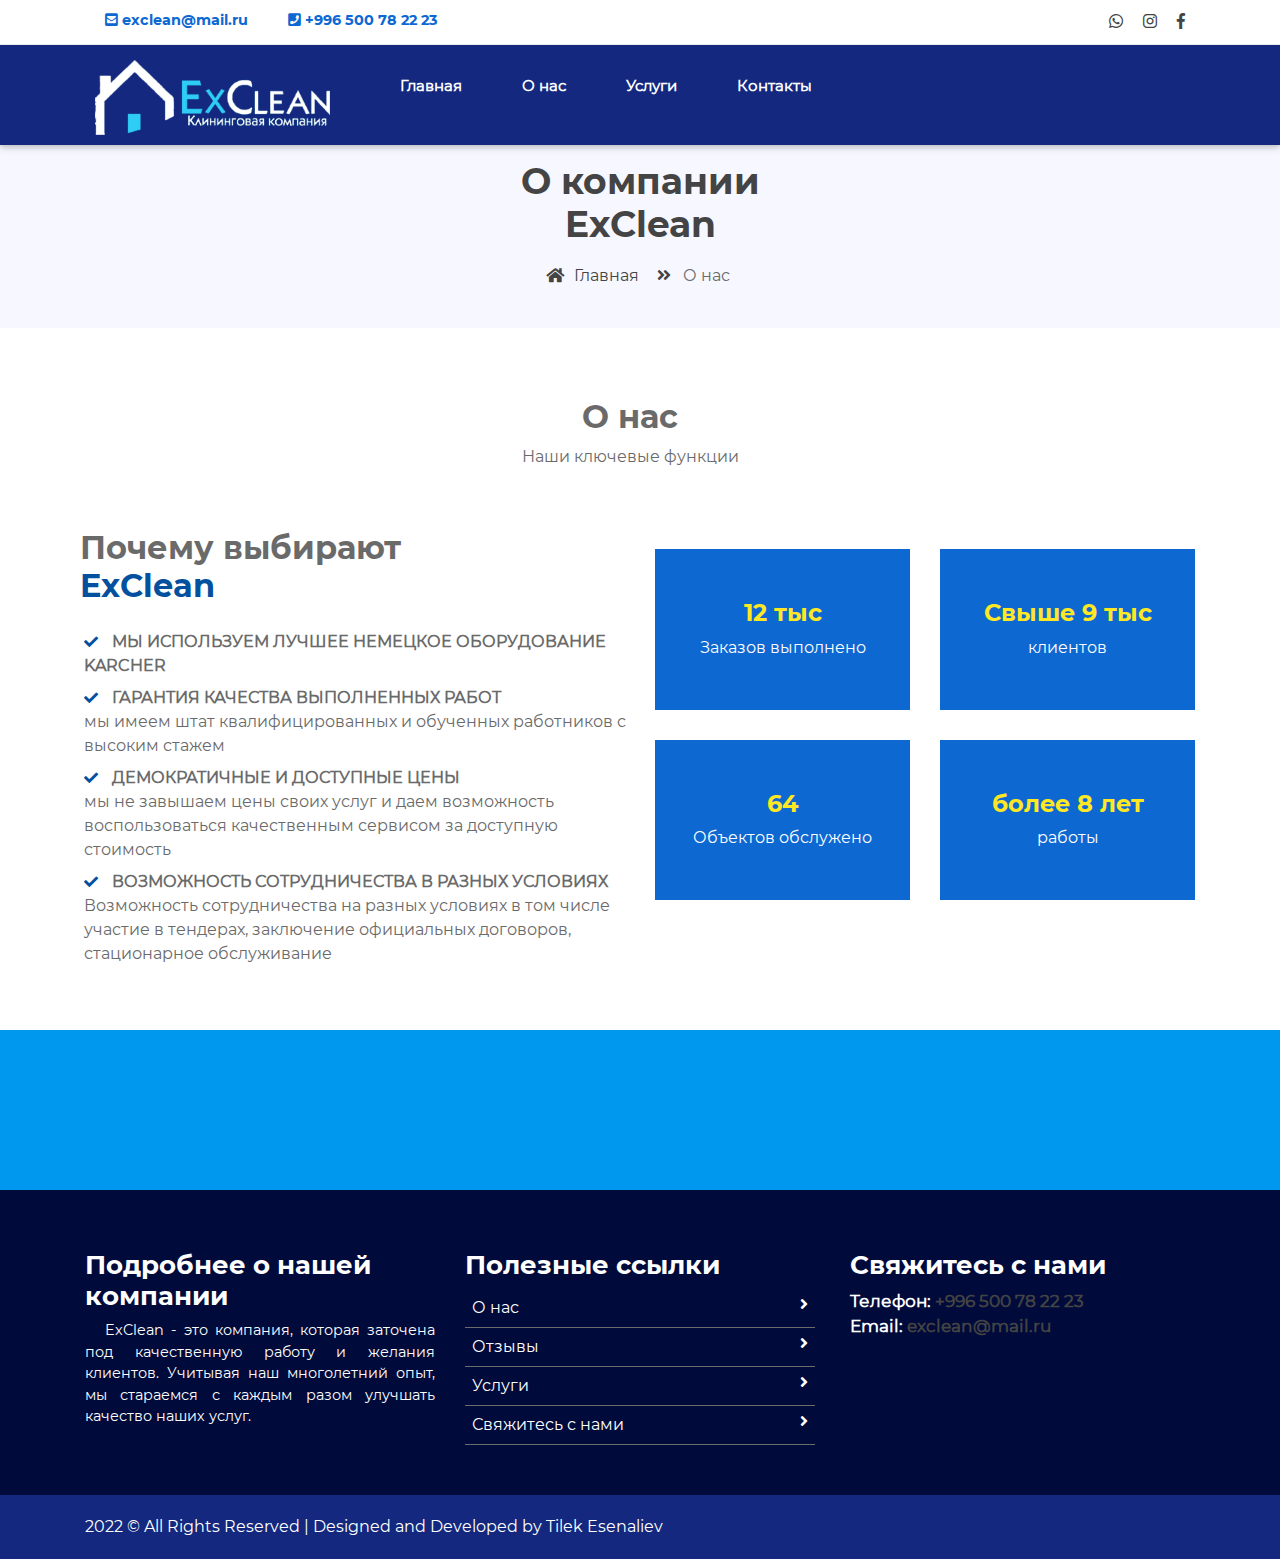
==== about_us.html @ 85086398 "Add files via upload" ====
<!doctype html>
<html lang="en">

<head>
    <meta charset="utf-8">
    <meta name="viewport" content="width=device-width, initial-scale=1, shrink-to-fit=no">
    <title>ExClean - О нас</title>

    <link rel="shortcut icon" href="assets/images/fav.jpg">
    <link href="https://fonts.googleapis.com/css?family=Source+Sans+Pro" rel="stylesheet"> 
    <link rel="stylesheet" href="assets/css/bootstrap.min.css">
    <link rel="stylesheet" href="assets/css/fontawsom-all.min.css">
    <link rel="stylesheet" href="assets/plugins/slider/css/owl.carousel.min.css">
    <link rel="stylesheet" href="assets/plugins/slider/css/owl.theme.default.css">
    <link rel="stylesheet" type="text/css" href="assets/css/style.css" />
</head>

    <body>
   <!-- ################# Header Starts Here#######################--->
   <header>
    <div class="header-top">
        <div class="container">
            <div class="row">
                <div class="col-lg-7 col-md-12 left-item">
                    <ul>
                        <li><i class="fas fa-envelope-square"></i> exclean@mail.ru</li>
                        <li><i class="fas fa-phone-square"></i> +996 500 78 22 23</li>
                    </ul>
                </div>
                <div class="col-lg-5 d-none d-lg-block right-item">
                    <ul>
                        <li> <a href="https://wa.me/+996505959889"><i class="fab fa-whatsapp"></i></a></li>
                        <li><a href="https://www.instagram.com/p/CR55NGPDk8L/?utm_medium=copy_link"><i class="fab fa-instagram"></i></a></li>
                        <li> <a href="https://www.facebook.com/ExClean.bishkek/"><i class="fab fa-facebook-f" ></i></a></li>
                    </ul>
                </div>
            </div>

        </div>
    </div>
    <div id="nav-head" class="header-nav">
        <div class="container">
            <div class="row">
                <div class="col-md-3 col-sm-12 nav-img">
                    <a href="index.html"><img src="assets/images/logo.png" alt=""></a>
                    <a data-toggle="collapse" data-target="#menu" href="#menu"><i class="fas d-block d-md-none small-menu fa-bars"></i></a>
                </div>

                
                <div id="menu" class="col-md-9 d-none d-md-block nav-item">
                    <ul>
                        <li><a href="index.html">Главная</a></li>
                        <li><a href="about_us.html">О нас</a></li>
                        <li><a href="services.html">Услуги</a></li>
                        <li><a href="contact_us.html">Контакты</a></li>
                    </ul>
                </div>
            </div>

        </div>
    </div>
</header>
       <!--  ************************* Page Title Starts Here ************************** -->
               <div class="page-nav no-margin row">
                   <div class="container">
                       <div class="row">
                           <h2>О компании <br>ExClean</h2>
                           <ul>
                               <li> <a href="#"><i class="fas fa-home"></i> Главная</a></li>
                               <li><i class="fas fa-angle-double-right"></i> О нас</li>
                           </ul>
                       </div>
                   </div>
               </div>
       
    <!-- ######## Page  Title End ####### -->
       
  
    <section class="with-medical">
        <div class="container">
           <div class="inner-title">

                <h2>О нас</h2>
                <p>Наши ключевые функции</p>
            </div>
            <div class="row">
               
                <div class="col-lg-6 col-md-12 txtr">
                    <h4>Почему выбирают <br>
                     <span>ExClean </span>   
                    </h4>
                   <ul>
                       <li><i class="fa fa-check"></i> <b>МЫ ИСПОЛЬЗУЕМ ЛУЧШЕЕ НЕМЕЦКОЕ ОБОРУДОВАНИЕ KARCHER</b></li>
                       <li><i class="fa fa-check"></i> <b>ГАРАНТИЯ КАЧЕСТВА ВЫПОЛНЕННЫХ РАБОТ</b><br> мы имеем штат квалифицированных и обученных работников с высоким стажем</li>
                       <li><i class="fa fa-check"></i> <b>ДЕМОКРАТИЧНЫЕ И ДОСТУПНЫЕ ЦЕНЫ</b> <br>мы не завышаем цены своих услуг и даем возможность воспользоваться качественным сервисом за доступную стоимость</li>
                       <li><i class="fa fa-check"></i> <b>ВОЗМОЖНОСТЬ СОТРУДНИЧЕСТВА В РАЗНЫХ УСЛОВИЯХ</b><br>Возможность сотрудничества на разных условиях в том числе участие в тендерах, заключение официальных договоров, стационарное обслуживание</li>
                   </ul>
                </div>
                
                <div class="col-lg-6 col-md-12">
                       <div class="row">
                           <div class="col-md-6">
                               <div class="count-bx">
                                   <h4>12 тыс</h4>
                                   <p>Заказов выполнено</p>
                               </div>
                           </div>
                           <div class="col-md-6">
                               <div class="count-bx">
                                   <h4>Свыше 9 тыс</h4>
                                   <p>клиентов</p>
                               </div>
                           </div>
                           <div class="col-md-6">
                               <div class="count-bx">
                                   <h4>64</h4>
                                   <p>Объектов обслужено</p>
                               </div>
                           </div>
                           <div class="col-md-6">
                               <div class="count-bx">
                                   <h4>более 8 лет</h4>
                                   <p>работы</p>
                               </div>
                           </div>
                       </div>
                </div>
                
            </div>
        </div>
    </section>
       
      <!-- ################# Custom Message Starts Here#######################--->
    <section class="custom-msg">
        <div class="container">
           <div class=" cust-msg">
           </div>
           
        </div>
    </section>

    <!-- ################# Our Team Starts Here#######################
    <section class="our-team-cover">
        <div class="container">
             <div class="inner-title">

                <h2>Our Team</h2>
                <p>Take a look at our Team</p>
            </div>
            <div class="row">
            <div class="col-md-4 col-sm-6">
                <div class="our-team">
                    <div class="pic">
                        <img src="assets/images/testimonial/member-01.jpg" alt="">
                    </div>
                    <ul class="social">
                        <li><a href="#" class="fab fa-facebook"></a></li>
                        <li><a href="#" class="fab fa-google-plus"></a></li>
                        <li><a href="#" class="fab fa-twitter"></a></li>
                    </ul>
                    <div class="team-content">
                        <h3 class="title">Williamson</h3>
                        <span class="post">Web Developer</span>
                    </div>
                    <p class="description">
                        Lorem ipsum dolor sit amet, consectetur adipiscing elit. Quisque ac eros lacus. Sed commodo fringilla pharetra. Proin sodales risus et nunc volutpat.
                    </p>
                </div>
            </div>
            <div class="col-md-4 col-sm-6">
                <div class="our-team">
                    <div class="pic">
                        <img src="assets/images/testimonial/member-02.jpg" alt="">
                    </div>
                    <ul class="social">
                        <li><a href="#" class="fab fa-facebook"></a></li>
                        <li><a href="#" class="fab fa-google-plus"></a></li>
                        <li><a href="#" class="fab fa-twitter"></a></li>
                    </ul>
                    <div class="team-content">
                        <h3 class="title">Kristiana</h3>
                        <span class="post">Web Designer</span>
                    </div>
                    <p class="description">
                        Lorem ipsum dolor sit amet, consectetur adipiscing elit. Quisque ac eros lacus. Sed commodo fringilla pharetra. Proin sodales risus et nunc volutpat.
                    </p>
                </div>
            </div>
            <div class="col-md-4 col-sm-6">
                <div class="our-team">
                    <div class="pic">
                        <img src="assets/images/testimonial/member-03.jpg" alt="">
                    </div>
                    <ul class="social">
                        <li><a href="#" class="fab fa-facebook"></a></li>
                        <li><a href="#" class="fab fa-google-plus"></a></li>
                        <li><a href="#" class="fab fa-twitter"></a></li>
                    </ul>
                    <div class="team-content">
                        <h3 class="title">Kristiana</h3>
                        <span class="post">Web Designer</span>
                    </div>
                    <p class="description">
                        Lorem ipsum dolor sit amet, consectetur adipiscing elit. Quisque ac eros lacus. Sed commodo fringilla pharetra. Proin sodales risus et nunc volutpat.
                    </p>
                </div>
            </div>
        </div>
        </div>
    </section>
        --->
<!-- ################# Footer Starts Here#######################--->


<footer class="footer">
    <div class="container">
        <div class="row">
            <div class="col-md-4 col-sm-12">
                <h2>Подробнее о нашей компании</h2>
                <p>
                    ExClean - это компания, которая заточена под качественную работу и желания клиентов. Учитывая наш многолетний опыт, мы стараемся с каждым разом улучшать качество наших услуг.
                </p>
            </div>
            <div class="col-md-4 col-sm-12">
                <h2>Полезные ссылки</h2>
                <ul class="list-unstyled link-list">
                    <li><a ui-sref="about" href="#/about">О нас</a><i class="fa fa-angle-right"></i></li>
                    <li><a ui-sref="portfolio" href="#rates">Отзывы</a><i class="fa fa-angle-right"></i></li>
                    <li><a ui-sref="gallery" href="services.html">Услуги</a><i class="fa fa-angle-right"></i></li>
                    <li><a ui-sref="contact" href="contact_us.html">Свяжитесь с нами</a><i class="fa fa-angle-right"></i></li>
                </ul>
            </div>
            <div class="col-md-4 col-sm-12 map-img">
                <h2>Свяжитесь с нами</h2>
                <address class="md-margin-bottom-40">
                    Телефон: <a href="tel:+996 500 78 22 23" class="">+996 500 78 22 23</a> <br>
                    Email: <a href="mailto:exclean@mail.ru" class="">exclean@mail.ru</a><br>
                </address>

            </div>
        </div>
    </div>
    

</footer>
<div class="copy">
        <div class="container">
            <a href="https://www.smarteyeapps.com/">2022 &copy; All Rights Reserved | Designed and Developed by Tilek Esenaliev</a>
        
        </div>

    </div>
    
    </body>

<script src="assets/js/jquery-3.2.1.min.js"></script>
<script src="assets/js/popper.min.js"></script>
<script src="assets/js/bootstrap.min.js"></script>
<script src="assets/plugins/slider/js/owl.carousel.min.js"></script>
<script src="assets/plugins/scroll-fixed/jquery-scrolltofixed-min.js"></script>

<script src="assets/js/script.js"></script>



</html>
---- assets/css/fontawsom-all.min.css ----
/*!
 * Font Awesome Free 5.3.1 by @fontawesome - https://fontawesome.com
 * License - https://fontawesome.com/license/free (Icons: CC BY 4.0, Fonts: SIL OFL 1.1, Code: MIT License)
 */
.fa,.fab,.fal,.far,.fas{-moz-osx-font-smoothing:grayscale;-webkit-font-smoothing:antialiased;display:inline-block;font-style:normal;font-variant:normal;text-rendering:auto;line-height:1}.fa-lg{font-size:1.33333em;line-height:.75em;vertical-align:-.0667em}.fa-xs{font-size:.75em}.fa-sm{font-size:.875em}.fa-1x{font-size:1em}.fa-2x{font-size:2em}.fa-3x{font-size:3em}.fa-4x{font-size:4em}.fa-5x{font-size:5em}.fa-6x{font-size:6em}.fa-7x{font-size:7em}.fa-8x{font-size:8em}.fa-9x{font-size:9em}.fa-10x{font-size:10em}.fa-fw{text-align:center;width:1.25em}.fa-ul{list-style-type:none;margin-left:2.5em;padding-left:0}.fa-ul>li{position:relative}.fa-li{left:-2em;position:absolute;text-align:center;width:2em;line-height:inherit}.fa-border{border:.08em solid #eee;border-radius:.1em;padding:.2em .25em .15em}.fa-pull-left{float:left}.fa-pull-right{float:right}.fa.fa-pull-left,.fab.fa-pull-left,.fal.fa-pull-left,.far.fa-pull-left,.fas.fa-pull-left{margin-right:.3em}.fa.fa-pull-right,.fab.fa-pull-right,.fal.fa-pull-right,.far.fa-pull-right,.fas.fa-pull-right{margin-left:.3em}.fa-spin{animation:fa-spin 2s infinite linear}.fa-pulse{animation:fa-spin 1s infinite steps(8)}@keyframes fa-spin{0%{transform:rotate(0deg)}to{transform:rotate(1turn)}}.fa-rotate-90{-ms-filter:"progid:DXImageTransform.Microsoft.BasicImage(rotation=1)";transform:rotate(90deg)}.fa-rotate-180{-ms-filter:"progid:DXImageTransform.Microsoft.BasicImage(rotation=2)";transform:rotate(180deg)}.fa-rotate-270{-ms-filter:"progid:DXImageTransform.Microsoft.BasicImage(rotation=3)";transform:rotate(270deg)}.fa-flip-horizontal{-ms-filter:"progid:DXImageTransform.Microsoft.BasicImage(rotation=0, mirror=1)";transform:scaleX(-1)}.fa-flip-vertical{transform:scaleY(-1)}.fa-flip-horizontal.fa-flip-vertical,.fa-flip-vertical{-ms-filter:"progid:DXImageTransform.Microsoft.BasicImage(rotation=2, mirror=1)"}.fa-flip-horizontal.fa-flip-vertical{transform:scale(-1)}:root .fa-flip-horizontal,:root .fa-flip-vertical,:root .fa-rotate-90,:root .fa-rotate-180,:root .fa-rotate-270{-webkit-filter:none;filter:none}.fa-stack{display:inline-block;height:2em;line-height:2em;position:relative;vertical-align:middle;width:2em}.fa-stack-1x,.fa-stack-2x{left:0;position:absolute;text-align:center;width:100%}.fa-stack-1x{line-height:inherit}.fa-stack-2x{font-size:2em}.fa-inverse{color:#fff}.fa-500px:before{content:"\f26e"}.fa-accessible-icon:before{content:"\f368"}.fa-accusoft:before{content:"\f369"}.fa-ad:before{content:"\f641"}.fa-address-book:before{content:"\f2b9"}.fa-address-card:before{content:"\f2bb"}.fa-adjust:before{content:"\f042"}.fa-adn:before{content:"\f170"}.fa-adversal:before{content:"\f36a"}.fa-affiliatetheme:before{content:"\f36b"}.fa-air-freshener:before{content:"\f5d0"}.fa-algolia:before{content:"\f36c"}.fa-align-center:before{content:"\f037"}.fa-align-justify:before{content:"\f039"}.fa-align-left:before{content:"\f036"}.fa-align-right:before{content:"\f038"}.fa-alipay:before{content:"\f642"}.fa-allergies:before{content:"\f461"}.fa-amazon:before{content:"\f270"}.fa-amazon-pay:before{content:"\f42c"}.fa-ambulance:before{content:"\f0f9"}.fa-american-sign-language-interpreting:before{content:"\f2a3"}.fa-amilia:before{content:"\f36d"}.fa-anchor:before{content:"\f13d"}.fa-android:before{content:"\f17b"}.fa-angellist:before{content:"\f209"}.fa-angle-double-down:before{content:"\f103"}.fa-angle-double-left:before{content:"\f100"}.fa-angle-double-right:before{content:"\f101"}.fa-angle-double-up:before{content:"\f102"}.fa-angle-down:before{content:"\f107"}.fa-angle-left:before{content:"\f104"}.fa-angle-right:before{content:"\f105"}.fa-angle-up:before{content:"\f106"}.fa-angry:before{content:"\f556"}.fa-angrycreative:before{content:"\f36e"}.fa-angular:before{content:"\f420"}.fa-ankh:before{content:"\f644"}.fa-app-store:before{content:"\f36f"}.fa-app-store-ios:before{content:"\f370"}.fa-apper:before{content:"\f371"}.fa-apple:before{content:"\f179"}.fa-apple-alt:before{content:"\f5d1"}.fa-apple-pay:before{content:"\f415"}.fa-archive:before{content:"\f187"}.fa-archway:before{content:"\f557"}.fa-arrow-alt-circle-down:before{content:"\f358"}.fa-arrow-alt-circle-left:before{content:"\f359"}.fa-arrow-alt-circle-right:before{content:"\f35a"}.fa-arrow-alt-circle-up:before{content:"\f35b"}.fa-arrow-circle-down:before{content:"\f0ab"}.fa-arrow-circle-left:before{content:"\f0a8"}.fa-arrow-circle-right:before{content:"\f0a9"}.fa-arrow-circle-up:before{content:"\f0aa"}.fa-arrow-down:before{content:"\f063"}.fa-arrow-left:before{content:"\f060"}.fa-arrow-right:before{content:"\f061"}.fa-arrow-up:before{content:"\f062"}.fa-arrows-alt:before{content:"\f0b2"}.fa-arrows-alt-h:before{content:"\f337"}.fa-arrows-alt-v:before{content:"\f338"}.fa-assistive-listening-systems:before{content:"\f2a2"}.fa-asterisk:before{content:"\f069"}.fa-asymmetrik:before{content:"\f372"}.fa-at:before{content:"\f1fa"}.fa-atlas:before{content:"\f558"}.fa-atom:before{content:"\f5d2"}.fa-audible:before{content:"\f373"}.fa-audio-description:before{content:"\f29e"}.fa-autoprefixer:before{content:"\f41c"}.fa-avianex:before{content:"\f374"}.fa-aviato:before{content:"\f421"}.fa-award:before{content:"\f559"}.fa-aws:before{content:"\f375"}.fa-backspace:before{content:"\f55a"}.fa-backward:before{content:"\f04a"}.fa-balance-scale:before{content:"\f24e"}.fa-ban:before{content:"\f05e"}.fa-band-aid:before{content:"\f462"}.fa-bandcamp:before{content:"\f2d5"}.fa-barcode:before{content:"\f02a"}.fa-bars:before{content:"\f0c9"}.fa-baseball-ball:before{content:"\f433"}.fa-basketball-ball:before{content:"\f434"}.fa-bath:before{content:"\f2cd"}.fa-battery-empty:before{content:"\f244"}.fa-battery-full:before{content:"\f240"}.fa-battery-half:before{content:"\f242"}.fa-battery-quarter:before{content:"\f243"}.fa-battery-three-quarters:before{content:"\f241"}.fa-bed:before{content:"\f236"}.fa-beer:before{content:"\f0fc"}.fa-behance:before{content:"\f1b4"}.fa-behance-square:before{content:"\f1b5"}.fa-bell:before{content:"\f0f3"}.fa-bell-slash:before{content:"\f1f6"}.fa-bezier-curve:before{content:"\f55b"}.fa-bible:before{content:"\f647"}.fa-bicycle:before{content:"\f206"}.fa-bimobject:before{content:"\f378"}.fa-binoculars:before{content:"\f1e5"}.fa-birthday-cake:before{content:"\f1fd"}.fa-bitbucket:before{content:"\f171"}.fa-bitcoin:before{content:"\f379"}.fa-bity:before{content:"\f37a"}.fa-black-tie:before{content:"\f27e"}.fa-blackberry:before{content:"\f37b"}.fa-blender:before{content:"\f517"}.fa-blind:before{content:"\f29d"}.fa-blogger:before{content:"\f37c"}.fa-blogger-b:before{content:"\f37d"}.fa-bluetooth:before{content:"\f293"}.fa-bluetooth-b:before{content:"\f294"}.fa-bold:before{content:"\f032"}.fa-bolt:before{content:"\f0e7"}.fa-bomb:before{content:"\f1e2"}.fa-bone:before{content:"\f5d7"}.fa-bong:before{content:"\f55c"}.fa-book:before{content:"\f02d"}.fa-book-open:before{content:"\f518"}.fa-book-reader:before{content:"\f5da"}.fa-bookmark:before{content:"\f02e"}.fa-bowling-ball:before{content:"\f436"}.fa-box:before{content:"\f466"}.fa-box-open:before{content:"\f49e"}.fa-boxes:before{content:"\f468"}.fa-braille:before{content:"\f2a1"}.fa-brain:before{content:"\f5dc"}.fa-briefcase:before{content:"\f0b1"}.fa-briefcase-medical:before{content:"\f469"}.fa-broadcast-tower:before{content:"\f519"}.fa-broom:before{content:"\f51a"}.fa-brush:before{content:"\f55d"}.fa-btc:before{content:"\f15a"}.fa-bug:before{content:"\f188"}.fa-building:before{content:"\f1ad"}.fa-bullhorn:before{content:"\f0a1"}.fa-bullseye:before{content:"\f140"}.fa-burn:before{content:"\f46a"}.fa-buromobelexperte:before{content:"\f37f"}.fa-bus:before{content:"\f207"}.fa-bus-alt:before{content:"\f55e"}.fa-business-time:before{content:"\f64a"}.fa-buysellads:before{content:"\f20d"}.fa-calculator:before{content:"\f1ec"}.fa-calendar:before{content:"\f133"}.fa-calendar-alt:before{content:"\f073"}.fa-calendar-check:before{content:"\f274"}.fa-calendar-minus:before{content:"\f272"}.fa-calendar-plus:before{content:"\f271"}.fa-calendar-times:before{content:"\f273"}.fa-camera:before{content:"\f030"}.fa-camera-retro:before{content:"\f083"}.fa-cannabis:before{content:"\f55f"}.fa-capsules:before{content:"\f46b"}.fa-car:before{content:"\f1b9"}.fa-car-alt:before{content:"\f5de"}.fa-car-battery:before{content:"\f5df"}.fa-car-crash:before{content:"\f5e1"}.fa-car-side:before{content:"\f5e4"}.fa-caret-down:before{content:"\f0d7"}.fa-caret-left:before{content:"\f0d9"}.fa-caret-right:before{content:"\f0da"}.fa-caret-square-down:before{content:"\f150"}.fa-caret-square-left:before{content:"\f191"}.fa-caret-square-right:before{content:"\f152"}.fa-caret-square-up:before{content:"\f151"}.fa-caret-up:before{content:"\f0d8"}.fa-cart-arrow-down:before{content:"\f218"}.fa-cart-plus:before{content:"\f217"}.fa-cc-amazon-pay:before{content:"\f42d"}.fa-cc-amex:before{content:"\f1f3"}.fa-cc-apple-pay:before{content:"\f416"}.fa-cc-diners-club:before{content:"\f24c"}.fa-cc-discover:before{content:"\f1f2"}.fa-cc-jcb:before{content:"\f24b"}.fa-cc-mastercard:before{content:"\f1f1"}.fa-cc-paypal:before{content:"\f1f4"}.fa-cc-stripe:before{content:"\f1f5"}.fa-cc-visa:before{content:"\f1f0"}.fa-centercode:before{content:"\f380"}.fa-certificate:before{content:"\f0a3"}.fa-chalkboard:before{content:"\f51b"}.fa-chalkboard-teacher:before{content:"\f51c"}.fa-charging-station:before{content:"\f5e7"}.fa-chart-area:before{content:"\f1fe"}.fa-chart-bar:before{content:"\f080"}.fa-chart-line:before{content:"\f201"}.fa-chart-pie:before{content:"\f200"}.fa-check:before{content:"\f00c"}.fa-check-circle:before{content:"\f058"}.fa-check-double:before{content:"\f560"}.fa-check-square:before{content:"\f14a"}.fa-chess:before{content:"\f439"}.fa-chess-bishop:before{content:"\f43a"}.fa-chess-board:before{content:"\f43c"}.fa-chess-king:before{content:"\f43f"}.fa-chess-knight:before{content:"\f441"}.fa-chess-pawn:before{content:"\f443"}.fa-chess-queen:before{content:"\f445"}.fa-chess-rook:before{content:"\f447"}.fa-chevron-circle-down:before{content:"\f13a"}.fa-chevron-circle-left:before{content:"\f137"}.fa-chevron-circle-right:before{content:"\f138"}.fa-chevron-circle-up:before{content:"\f139"}.fa-chevron-down:before{content:"\f078"}.fa-chevron-left:before{content:"\f053"}.fa-chevron-right:before{content:"\f054"}.fa-chevron-up:before{content:"\f077"}.fa-child:before{content:"\f1ae"}.fa-chrome:before{content:"\f268"}.fa-church:before{content:"\f51d"}.fa-circle:before{content:"\f111"}.fa-circle-notch:before{content:"\f1ce"}.fa-city:before{content:"\f64f"}.fa-clipboard:before{content:"\f328"}.fa-clipboard-check:before{content:"\f46c"}.fa-clipboard-list:before{content:"\f46d"}.fa-clock:before{content:"\f017"}.fa-clone:before{content:"\f24d"}.fa-closed-captioning:before{content:"\f20a"}.fa-cloud:before{content:"\f0c2"}.fa-cloud-download-alt:before{content:"\f381"}.fa-cloud-upload-alt:before{content:"\f382"}.fa-cloudscale:before{content:"\f383"}.fa-cloudsmith:before{content:"\f384"}.fa-cloudversify:before{content:"\f385"}.fa-cocktail:before{content:"\f561"}.fa-code:before{content:"\f121"}.fa-code-branch:before{content:"\f126"}.fa-codepen:before{content:"\f1cb"}.fa-codiepie:before{content:"\f284"}.fa-coffee:before{content:"\f0f4"}.fa-cog:before{content:"\f013"}.fa-cogs:before{content:"\f085"}.fa-coins:before{content:"\f51e"}.fa-columns:before{content:"\f0db"}.fa-comment:before{content:"\f075"}.fa-comment-alt:before{content:"\f27a"}.fa-comment-dollar:before{content:"\f651"}.fa-comment-dots:before{content:"\f4ad"}.fa-comment-slash:before{content:"\f4b3"}.fa-comments:before{content:"\f086"}.fa-comments-dollar:before{content:"\f653"}.fa-compact-disc:before{content:"\f51f"}.fa-compass:before{content:"\f14e"}.fa-compress:before{content:"\f066"}.fa-concierge-bell:before{content:"\f562"}.fa-connectdevelop:before{content:"\f20e"}.fa-contao:before{content:"\f26d"}.fa-cookie:before{content:"\f563"}.fa-cookie-bite:before{content:"\f564"}.fa-copy:before{content:"\f0c5"}.fa-copyright:before{content:"\f1f9"}.fa-couch:before{content:"\f4b8"}.fa-cpanel:before{content:"\f388"}.fa-creative-commons:before{content:"\f25e"}.fa-creative-commons-by:before{content:"\f4e7"}.fa-creative-commons-nc:before{content:"\f4e8"}.fa-creative-commons-nc-eu:before{content:"\f4e9"}.fa-creative-commons-nc-jp:before{content:"\f4ea"}.fa-creative-commons-nd:before{content:"\f4eb"}.fa-creative-commons-pd:before{content:"\f4ec"}.fa-creative-commons-pd-alt:before{content:"\f4ed"}.fa-creative-commons-remix:before{content:"\f4ee"}.fa-creative-commons-sa:before{content:"\f4ef"}.fa-creative-commons-sampling:before{content:"\f4f0"}.fa-creative-commons-sampling-plus:before{content:"\f4f1"}.fa-creative-commons-share:before{content:"\f4f2"}.fa-credit-card:before{content:"\f09d"}.fa-crop:before{content:"\f125"}.fa-crop-alt:before{content:"\f565"}.fa-cross:before{content:"\f654"}.fa-crosshairs:before{content:"\f05b"}.fa-crow:before{content:"\f520"}.fa-crown:before{content:"\f521"}.fa-css3:before{content:"\f13c"}.fa-css3-alt:before{content:"\f38b"}.fa-cube:before{content:"\f1b2"}.fa-cubes:before{content:"\f1b3"}.fa-cut:before{content:"\f0c4"}.fa-cuttlefish:before{content:"\f38c"}.fa-d-and-d:before{content:"\f38d"}.fa-dashcube:before{content:"\f210"}.fa-database:before{content:"\f1c0"}.fa-deaf:before{content:"\f2a4"}.fa-delicious:before{content:"\f1a5"}.fa-deploydog:before{content:"\f38e"}.fa-deskpro:before{content:"\f38f"}.fa-desktop:before{content:"\f108"}.fa-deviantart:before{content:"\f1bd"}.fa-dharmachakra:before{content:"\f655"}.fa-diagnoses:before{content:"\f470"}.fa-dice:before{content:"\f522"}.fa-dice-five:before{content:"\f523"}.fa-dice-four:before{content:"\f524"}.fa-dice-one:before{content:"\f525"}.fa-dice-six:before{content:"\f526"}.fa-dice-three:before{content:"\f527"}.fa-dice-two:before{content:"\f528"}.fa-digg:before{content:"\f1a6"}.fa-digital-ocean:before{content:"\f391"}.fa-digital-tachograph:before{content:"\f566"}.fa-directions:before{content:"\f5eb"}.fa-discord:before{content:"\f392"}.fa-discourse:before{content:"\f393"}.fa-divide:before{content:"\f529"}.fa-dizzy:before{content:"\f567"}.fa-dna:before{content:"\f471"}.fa-dochub:before{content:"\f394"}.fa-docker:before{content:"\f395"}.fa-dollar-sign:before{content:"\f155"}.fa-dolly:before{content:"\f472"}.fa-dolly-flatbed:before{content:"\f474"}.fa-donate:before{content:"\f4b9"}.fa-door-closed:before{content:"\f52a"}.fa-door-open:before{content:"\f52b"}.fa-dot-circle:before{content:"\f192"}.fa-dove:before{content:"\f4ba"}.fa-download:before{content:"\f019"}.fa-draft2digital:before{content:"\f396"}.fa-drafting-compass:before{content:"\f568"}.fa-draw-polygon:before{content:"\f5ee"}.fa-dribbble:before{content:"\f17d"}.fa-dribbble-square:before{content:"\f397"}.fa-dropbox:before{content:"\f16b"}.fa-drum:before{content:"\f569"}.fa-drum-steelpan:before{content:"\f56a"}.fa-drupal:before{content:"\f1a9"}.fa-dumbbell:before{content:"\f44b"}.fa-dyalog:before{content:"\f399"}.fa-earlybirds:before{content:"\f39a"}.fa-ebay:before{content:"\f4f4"}.fa-edge:before{content:"\f282"}.fa-edit:before{content:"\f044"}.fa-eject:before{content:"\f052"}.fa-elementor:before{content:"\f430"}.fa-ellipsis-h:before{content:"\f141"}.fa-ellipsis-v:before{content:"\f142"}.fa-ello:before{content:"\f5f1"}.fa-ember:before{content:"\f423"}.fa-empire:before{content:"\f1d1"}.fa-envelope:before{content:"\f0e0"}.fa-envelope-open:before{content:"\f2b6"}.fa-envelope-open-text:before{content:"\f658"}.fa-envelope-square:before{content:"\f199"}.fa-envira:before{content:"\f299"}.fa-equals:before{content:"\f52c"}.fa-eraser:before{content:"\f12d"}.fa-erlang:before{content:"\f39d"}.fa-ethereum:before{content:"\f42e"}.fa-etsy:before{content:"\f2d7"}.fa-euro-sign:before{content:"\f153"}.fa-exchange-alt:before{content:"\f362"}.fa-exclamation:before{content:"\f12a"}.fa-exclamation-circle:before{content:"\f06a"}.fa-exclamation-triangle:before{content:"\f071"}.fa-expand:before{content:"\f065"}.fa-expand-arrows-alt:before{content:"\f31e"}.fa-expeditedssl:before{content:"\f23e"}.fa-external-link-alt:before{content:"\f35d"}.fa-external-link-square-alt:before{content:"\f360"}.fa-eye:before{content:"\f06e"}.fa-eye-dropper:before{content:"\f1fb"}.fa-eye-slash:before{content:"\f070"}.fa-facebook:before{content:"\f09a"}.fa-facebook-f:before{content:"\f39e"}.fa-facebook-messenger:before{content:"\f39f"}.fa-facebook-square:before{content:"\f082"}.fa-fast-backward:before{content:"\f049"}.fa-fast-forward:before{content:"\f050"}.fa-fax:before{content:"\f1ac"}.fa-feather:before{content:"\f52d"}.fa-feather-alt:before{content:"\f56b"}.fa-female:before{content:"\f182"}.fa-fighter-jet:before{content:"\f0fb"}.fa-file:before{content:"\f15b"}.fa-file-alt:before{content:"\f15c"}.fa-file-archive:before{content:"\f1c6"}.fa-file-audio:before{content:"\f1c7"}.fa-file-code:before{content:"\f1c9"}.fa-file-contract:before{content:"\f56c"}.fa-file-download:before{content:"\f56d"}.fa-file-excel:before{content:"\f1c3"}.fa-file-export:before{content:"\f56e"}.fa-file-image:before{content:"\f1c5"}.fa-file-import:before{content:"\f56f"}.fa-file-invoice:before{content:"\f570"}.fa-file-invoice-dollar:before{content:"\f571"}.fa-file-medical:before{content:"\f477"}.fa-file-medical-alt:before{content:"\f478"}.fa-file-pdf:before{content:"\f1c1"}.fa-file-powerpoint:before{content:"\f1c4"}.fa-file-prescription:before{content:"\f572"}.fa-file-signature:before{content:"\f573"}.fa-file-upload:before{content:"\f574"}.fa-file-video:before{content:"\f1c8"}.fa-file-word:before{content:"\f1c2"}.fa-fill:before{content:"\f575"}.fa-fill-drip:before{content:"\f576"}.fa-film:before{content:"\f008"}.fa-filter:before{content:"\f0b0"}.fa-fingerprint:before{content:"\f577"}.fa-fire:before{content:"\f06d"}.fa-fire-extinguisher:before{content:"\f134"}.fa-firefox:before{content:"\f269"}.fa-first-aid:before{content:"\f479"}.fa-first-order:before{content:"\f2b0"}.fa-first-order-alt:before{content:"\f50a"}.fa-firstdraft:before{content:"\f3a1"}.fa-fish:before{content:"\f578"}.fa-flag:before{content:"\f024"}.fa-flag-checkered:before{content:"\f11e"}.fa-flask:before{content:"\f0c3"}.fa-flickr:before{content:"\f16e"}.fa-flipboard:before{content:"\f44d"}.fa-flushed:before{content:"\f579"}.fa-fly:before{content:"\f417"}.fa-folder:before{content:"\f07b"}.fa-folder-minus:before{content:"\f65d"}.fa-folder-open:before{content:"\f07c"}.fa-folder-plus:before{content:"\f65e"}.fa-font:before{content:"\f031"}.fa-font-awesome:before{content:"\f2b4"}.fa-font-awesome-alt:before{content:"\f35c"}.fa-font-awesome-flag:before{content:"\f425"}.fa-font-awesome-logo-full:before{content:"\f4e6"}.fa-fonticons:before{content:"\f280"}.fa-fonticons-fi:before{content:"\f3a2"}.fa-football-ball:before{content:"\f44e"}.fa-fort-awesome:before{content:"\f286"}.fa-fort-awesome-alt:before{content:"\f3a3"}.fa-forumbee:before{content:"\f211"}.fa-forward:before{content:"\f04e"}.fa-foursquare:before{content:"\f180"}.fa-free-code-camp:before{content:"\f2c5"}.fa-freebsd:before{content:"\f3a4"}.fa-frog:before{content:"\f52e"}.fa-frown:before{content:"\f119"}.fa-frown-open:before{content:"\f57a"}.fa-fulcrum:before{content:"\f50b"}.fa-funnel-dollar:before{content:"\f662"}.fa-futbol:before{content:"\f1e3"}.fa-galactic-republic:before{content:"\f50c"}.fa-galactic-senate:before{content:"\f50d"}.fa-gamepad:before{content:"\f11b"}.fa-gas-pump:before{content:"\f52f"}.fa-gavel:before{content:"\f0e3"}.fa-gem:before{content:"\f3a5"}.fa-genderless:before{content:"\f22d"}.fa-get-pocket:before{content:"\f265"}.fa-gg:before{content:"\f260"}.fa-gg-circle:before{content:"\f261"}.fa-gift:before{content:"\f06b"}.fa-git:before{content:"\f1d3"}.fa-git-square:before{content:"\f1d2"}.fa-github:before{content:"\f09b"}.fa-github-alt:before{content:"\f113"}.fa-github-square:before{content:"\f092"}.fa-gitkraken:before{content:"\f3a6"}.fa-gitlab:before{content:"\f296"}.fa-gitter:before{content:"\f426"}.fa-glass-martini:before{content:"\f000"}.fa-glass-martini-alt:before{content:"\f57b"}.fa-glasses:before{content:"\f530"}.fa-glide:before{content:"\f2a5"}.fa-glide-g:before{content:"\f2a6"}.fa-globe:before{content:"\f0ac"}.fa-globe-africa:before{content:"\f57c"}.fa-globe-americas:before{content:"\f57d"}.fa-globe-asia:before{content:"\f57e"}.fa-gofore:before{content:"\f3a7"}.fa-golf-ball:before{content:"\f450"}.fa-goodreads:before{content:"\f3a8"}.fa-goodreads-g:before{content:"\f3a9"}.fa-google:before{content:"\f1a0"}.fa-google-drive:before{content:"\f3aa"}.fa-google-play:before{content:"\f3ab"}.fa-google-plus:before{content:"\f2b3"}.fa-google-plus-g:before{content:"\f0d5"}.fa-google-plus-square:before{content:"\f0d4"}.fa-google-wallet:before{content:"\f1ee"}.fa-gopuram:before{content:"\f664"}.fa-graduation-cap:before{content:"\f19d"}.fa-gratipay:before{content:"\f184"}.fa-grav:before{content:"\f2d6"}.fa-greater-than:before{content:"\f531"}.fa-greater-than-equal:before{content:"\f532"}.fa-grimace:before{content:"\f57f"}.fa-grin:before{content:"\f580"}.fa-grin-alt:before{content:"\f581"}.fa-grin-beam:before{content:"\f582"}.fa-grin-beam-sweat:before{content:"\f583"}.fa-grin-hearts:before{content:"\f584"}.fa-grin-squint:before{content:"\f585"}.fa-grin-squint-tears:before{content:"\f586"}.fa-grin-stars:before{content:"\f587"}.fa-grin-tears:before{content:"\f588"}.fa-grin-tongue:before{content:"\f589"}.fa-grin-tongue-squint:before{content:"\f58a"}.fa-grin-tongue-wink:before{content:"\f58b"}.fa-grin-wink:before{content:"\f58c"}.fa-grip-horizontal:before{content:"\f58d"}.fa-grip-vertical:before{content:"\f58e"}.fa-gripfire:before{content:"\f3ac"}.fa-grunt:before{content:"\f3ad"}.fa-gulp:before{content:"\f3ae"}.fa-h-square:before{content:"\f0fd"}.fa-hacker-news:before{content:"\f1d4"}.fa-hacker-news-square:before{content:"\f3af"}.fa-hackerrank:before{content:"\f5f7"}.fa-hamsa:before{content:"\f665"}.fa-hand-holding:before{content:"\f4bd"}.fa-hand-holding-heart:before{content:"\f4be"}.fa-hand-holding-usd:before{content:"\f4c0"}.fa-hand-lizard:before{content:"\f258"}.fa-hand-paper:before{content:"\f256"}.fa-hand-peace:before{content:"\f25b"}.fa-hand-point-down:before{content:"\f0a7"}.fa-hand-point-left:before{content:"\f0a5"}.fa-hand-point-right:before{content:"\f0a4"}.fa-hand-point-up:before{content:"\f0a6"}.fa-hand-pointer:before{content:"\f25a"}.fa-hand-rock:before{content:"\f255"}.fa-hand-scissors:before{content:"\f257"}.fa-hand-spock:before{content:"\f259"}.fa-hands:before{content:"\f4c2"}.fa-hands-helping:before{content:"\f4c4"}.fa-handshake:before{content:"\f2b5"}.fa-hashtag:before{content:"\f292"}.fa-haykal:before{content:"\f666"}.fa-hdd:before{content:"\f0a0"}.fa-heading:before{content:"\f1dc"}.fa-headphones:before{content:"\f025"}.fa-headphones-alt:before{content:"\f58f"}.fa-headset:before{content:"\f590"}.fa-heart:before{content:"\f004"}.fa-heartbeat:before{content:"\f21e"}.fa-helicopter:before{content:"\f533"}.fa-highlighter:before{content:"\f591"}.fa-hips:before{content:"\f452"}.fa-hire-a-helper:before{content:"\f3b0"}.fa-history:before{content:"\f1da"}.fa-hockey-puck:before{content:"\f453"}.fa-home:before{content:"\f015"}.fa-hooli:before{content:"\f427"}.fa-hornbill:before{content:"\f592"}.fa-hospital:before{content:"\f0f8"}.fa-hospital-alt:before{content:"\f47d"}.fa-hospital-symbol:before{content:"\f47e"}.fa-hot-tub:before{content:"\f593"}.fa-hotel:before{content:"\f594"}.fa-hotjar:before{content:"\f3b1"}.fa-hourglass:before{content:"\f254"}.fa-hourglass-end:before{content:"\f253"}.fa-hourglass-half:before{content:"\f252"}.fa-hourglass-start:before{content:"\f251"}.fa-houzz:before{content:"\f27c"}.fa-html5:before{content:"\f13b"}.fa-hubspot:before{content:"\f3b2"}.fa-i-cursor:before{content:"\f246"}.fa-id-badge:before{content:"\f2c1"}.fa-id-card:before{content:"\f2c2"}.fa-id-card-alt:before{content:"\f47f"}.fa-image:before{content:"\f03e"}.fa-images:before{content:"\f302"}.fa-imdb:before{content:"\f2d8"}.fa-inbox:before{content:"\f01c"}.fa-indent:before{content:"\f03c"}.fa-industry:before{content:"\f275"}.fa-infinity:before{content:"\f534"}.fa-info:before{content:"\f129"}.fa-info-circle:before{content:"\f05a"}.fa-instagram:before{content:"\f16d"}.fa-internet-explorer:before{content:"\f26b"}.fa-ioxhost:before{content:"\f208"}.fa-italic:before{content:"\f033"}.fa-itunes:before{content:"\f3b4"}.fa-itunes-note:before{content:"\f3b5"}.fa-java:before{content:"\f4e4"}.fa-jedi:before{content:"\f669"}.fa-jedi-order:before{content:"\f50e"}.fa-jenkins:before{content:"\f3b6"}.fa-joget:before{content:"\f3b7"}.fa-joint:before{content:"\f595"}.fa-joomla:before{content:"\f1aa"}.fa-journal-whills:before{content:"\f66a"}.fa-js:before{content:"\f3b8"}.fa-js-square:before{content:"\f3b9"}.fa-jsfiddle:before{content:"\f1cc"}.fa-kaaba:before{content:"\f66b"}.fa-kaggle:before{content:"\f5fa"}.fa-key:before{content:"\f084"}.fa-keybase:before{content:"\f4f5"}.fa-keyboard:before{content:"\f11c"}.fa-keycdn:before{content:"\f3ba"}.fa-khanda:before{content:"\f66d"}.fa-kickstarter:before{content:"\f3bb"}.fa-kickstarter-k:before{content:"\f3bc"}.fa-kiss:before{content:"\f596"}.fa-kiss-beam:before{content:"\f597"}.fa-kiss-wink-heart:before{content:"\f598"}.fa-kiwi-bird:before{content:"\f535"}.fa-korvue:before{content:"\f42f"}.fa-landmark:before{content:"\f66f"}.fa-language:before{content:"\f1ab"}.fa-laptop:before{content:"\f109"}.fa-laptop-code:before{content:"\f5fc"}.fa-laravel:before{content:"\f3bd"}.fa-lastfm:before{content:"\f202"}.fa-lastfm-square:before{content:"\f203"}.fa-laugh:before{content:"\f599"}.fa-laugh-beam:before{content:"\f59a"}.fa-laugh-squint:before{content:"\f59b"}.fa-laugh-wink:before{content:"\f59c"}.fa-layer-group:before{content:"\f5fd"}.fa-leaf:before{content:"\f06c"}.fa-leanpub:before{content:"\f212"}.fa-lemon:before{content:"\f094"}.fa-less:before{content:"\f41d"}.fa-less-than:before{content:"\f536"}.fa-less-than-equal:before{content:"\f537"}.fa-level-down-alt:before{content:"\f3be"}.fa-level-up-alt:before{content:"\f3bf"}.fa-life-ring:before{content:"\f1cd"}.fa-lightbulb:before{content:"\f0eb"}.fa-line:before{content:"\f3c0"}.fa-link:before{content:"\f0c1"}.fa-linkedin:before{content:"\f08c"}.fa-linkedin-in:before{content:"\f0e1"}.fa-linode:before{content:"\f2b8"}.fa-linux:before{content:"\f17c"}.fa-lira-sign:before{content:"\f195"}.fa-list:before{content:"\f03a"}.fa-list-alt:before{content:"\f022"}.fa-list-ol:before{content:"\f0cb"}.fa-list-ul:before{content:"\f0ca"}.fa-location-arrow:before{content:"\f124"}.fa-lock:before{content:"\f023"}.fa-lock-open:before{content:"\f3c1"}.fa-long-arrow-alt-down:before{content:"\f309"}.fa-long-arrow-alt-left:before{content:"\f30a"}.fa-long-arrow-alt-right:before{content:"\f30b"}.fa-long-arrow-alt-up:before{content:"\f30c"}.fa-low-vision:before{content:"\f2a8"}.fa-luggage-cart:before{content:"\f59d"}.fa-lyft:before{content:"\f3c3"}.fa-magento:before{content:"\f3c4"}.fa-magic:before{content:"\f0d0"}.fa-magnet:before{content:"\f076"}.fa-mail-bulk:before{content:"\f674"}.fa-mailchimp:before{content:"\f59e"}.fa-male:before{content:"\f183"}.fa-mandalorian:before{content:"\f50f"}.fa-map:before{content:"\f279"}.fa-map-marked:before{content:"\f59f"}.fa-map-marked-alt:before{content:"\f5a0"}.fa-map-marker:before{content:"\f041"}.fa-map-marker-alt:before{content:"\f3c5"}.fa-map-pin:before{content:"\f276"}.fa-map-signs:before{content:"\f277"}.fa-markdown:before{content:"\f60f"}.fa-marker:before{content:"\f5a1"}.fa-mars:before{content:"\f222"}.fa-mars-double:before{content:"\f227"}.fa-mars-stroke:before{content:"\f229"}.fa-mars-stroke-h:before{content:"\f22b"}.fa-mars-stroke-v:before{content:"\f22a"}.fa-mastodon:before{content:"\f4f6"}.fa-maxcdn:before{content:"\f136"}.fa-medal:before{content:"\f5a2"}.fa-medapps:before{content:"\f3c6"}.fa-medium:before{content:"\f23a"}.fa-medium-m:before{content:"\f3c7"}.fa-medkit:before{content:"\f0fa"}.fa-medrt:before{content:"\f3c8"}.fa-meetup:before{content:"\f2e0"}.fa-megaport:before{content:"\f5a3"}.fa-meh:before{content:"\f11a"}.fa-meh-blank:before{content:"\f5a4"}.fa-meh-rolling-eyes:before{content:"\f5a5"}.fa-memory:before{content:"\f538"}.fa-menorah:before{content:"\f676"}.fa-mercury:before{content:"\f223"}.fa-microchip:before{content:"\f2db"}.fa-microphone:before{content:"\f130"}.fa-microphone-alt:before{content:"\f3c9"}.fa-microphone-alt-slash:before{content:"\f539"}.fa-microphone-slash:before{content:"\f131"}.fa-microscope:before{content:"\f610"}.fa-microsoft:before{content:"\f3ca"}.fa-minus:before{content:"\f068"}.fa-minus-circle:before{content:"\f056"}.fa-minus-square:before{content:"\f146"}.fa-mix:before{content:"\f3cb"}.fa-mixcloud:before{content:"\f289"}.fa-mizuni:before{content:"\f3cc"}.fa-mobile:before{content:"\f10b"}.fa-mobile-alt:before{content:"\f3cd"}.fa-modx:before{content:"\f285"}.fa-monero:before{content:"\f3d0"}.fa-money-bill:before{content:"\f0d6"}.fa-money-bill-alt:before{content:"\f3d1"}.fa-money-bill-wave:before{content:"\f53a"}.fa-money-bill-wave-alt:before{content:"\f53b"}.fa-money-check:before{content:"\f53c"}.fa-money-check-alt:before{content:"\f53d"}.fa-monument:before{content:"\f5a6"}.fa-moon:before{content:"\f186"}.fa-mortar-pestle:before{content:"\f5a7"}.fa-mosque:before{content:"\f678"}.fa-motorcycle:before{content:"\f21c"}.fa-mouse-pointer:before{content:"\f245"}.fa-music:before{content:"\f001"}.fa-napster:before{content:"\f3d2"}.fa-neos:before{content:"\f612"}.fa-neuter:before{content:"\f22c"}.fa-newspaper:before{content:"\f1ea"}.fa-nimblr:before{content:"\f5a8"}.fa-nintendo-switch:before{content:"\f418"}.fa-node:before{content:"\f419"}.fa-node-js:before{content:"\f3d3"}.fa-not-equal:before{content:"\f53e"}.fa-notes-medical:before{content:"\f481"}.fa-npm:before{content:"\f3d4"}.fa-ns8:before{content:"\f3d5"}.fa-nutritionix:before{content:"\f3d6"}.fa-object-group:before{content:"\f247"}.fa-object-ungroup:before{content:"\f248"}.fa-odnoklassniki:before{content:"\f263"}.fa-odnoklassniki-square:before{content:"\f264"}.fa-oil-can:before{content:"\f613"}.fa-old-republic:before{content:"\f510"}.fa-om:before{content:"\f679"}.fa-opencart:before{content:"\f23d"}.fa-openid:before{content:"\f19b"}.fa-opera:before{content:"\f26a"}.fa-optin-monster:before{content:"\f23c"}.fa-osi:before{content:"\f41a"}.fa-outdent:before{content:"\f03b"}.fa-page4:before{content:"\f3d7"}.fa-pagelines:before{content:"\f18c"}.fa-paint-brush:before{content:"\f1fc"}.fa-paint-roller:before{content:"\f5aa"}.fa-palette:before{content:"\f53f"}.fa-palfed:before{content:"\f3d8"}.fa-pallet:before{content:"\f482"}.fa-paper-plane:before{content:"\f1d8"}.fa-paperclip:before{content:"\f0c6"}.fa-parachute-box:before{content:"\f4cd"}.fa-paragraph:before{content:"\f1dd"}.fa-parking:before{content:"\f540"}.fa-passport:before{content:"\f5ab"}.fa-pastafarianism:before{content:"\f67b"}.fa-paste:before{content:"\f0ea"}.fa-patreon:before{content:"\f3d9"}.fa-pause:before{content:"\f04c"}.fa-pause-circle:before{content:"\f28b"}.fa-paw:before{content:"\f1b0"}.fa-paypal:before{content:"\f1ed"}.fa-peace:before{content:"\f67c"}.fa-pen:before{content:"\f304"}.fa-pen-alt:before{content:"\f305"}.fa-pen-fancy:before{content:"\f5ac"}.fa-pen-nib:before{content:"\f5ad"}.fa-pen-square:before{content:"\f14b"}.fa-pencil-alt:before{content:"\f303"}.fa-pencil-ruler:before{content:"\f5ae"}.fa-people-carry:before{content:"\f4ce"}.fa-percent:before{content:"\f295"}.fa-percentage:before{content:"\f541"}.fa-periscope:before{content:"\f3da"}.fa-phabricator:before{content:"\f3db"}.fa-phoenix-framework:before{content:"\f3dc"}.fa-phoenix-squadron:before{content:"\f511"}.fa-phone:before{content:"\f095"}.fa-phone-slash:before{content:"\f3dd"}.fa-phone-square:before{content:"\f098"}.fa-phone-volume:before{content:"\f2a0"}.fa-php:before{content:"\f457"}.fa-pied-piper:before{content:"\f2ae"}.fa-pied-piper-alt:before{content:"\f1a8"}.fa-pied-piper-hat:before{content:"\f4e5"}.fa-pied-piper-pp:before{content:"\f1a7"}.fa-piggy-bank:before{content:"\f4d3"}.fa-pills:before{content:"\f484"}.fa-pinterest:before{content:"\f0d2"}.fa-pinterest-p:before{content:"\f231"}.fa-pinterest-square:before{content:"\f0d3"}.fa-place-of-worship:before{content:"\f67f"}.fa-plane:before{content:"\f072"}.fa-plane-arrival:before{content:"\f5af"}.fa-plane-departure:before{content:"\f5b0"}.fa-play:before{content:"\f04b"}.fa-play-circle:before{content:"\f144"}.fa-playstation:before{content:"\f3df"}.fa-plug:before{content:"\f1e6"}.fa-plus:before{content:"\f067"}.fa-plus-circle:before{content:"\f055"}.fa-plus-square:before{content:"\f0fe"}.fa-podcast:before{content:"\f2ce"}.fa-poll:before{content:"\f681"}.fa-poll-h:before{content:"\f682"}.fa-poo:before{content:"\f2fe"}.fa-poop:before{content:"\f619"}.fa-portrait:before{content:"\f3e0"}.fa-pound-sign:before{content:"\f154"}.fa-power-off:before{content:"\f011"}.fa-pray:before{content:"\f683"}.fa-praying-hands:before{content:"\f684"}.fa-prescription:before{content:"\f5b1"}.fa-prescription-bottle:before{content:"\f485"}.fa-prescription-bottle-alt:before{content:"\f486"}.fa-print:before{content:"\f02f"}.fa-procedures:before{content:"\f487"}.fa-product-hunt:before{content:"\f288"}.fa-project-diagram:before{content:"\f542"}.fa-pushed:before{content:"\f3e1"}.fa-puzzle-piece:before{content:"\f12e"}.fa-python:before{content:"\f3e2"}.fa-qq:before{content:"\f1d6"}.fa-qrcode:before{content:"\f029"}.fa-question:before{content:"\f128"}.fa-question-circle:before{content:"\f059"}.fa-quidditch:before{content:"\f458"}.fa-quinscape:before{content:"\f459"}.fa-quora:before{content:"\f2c4"}.fa-quote-left:before{content:"\f10d"}.fa-quote-right:before{content:"\f10e"}.fa-quran:before{content:"\f687"}.fa-r-project:before{content:"\f4f7"}.fa-random:before{content:"\f074"}.fa-ravelry:before{content:"\f2d9"}.fa-react:before{content:"\f41b"}.fa-readme:before{content:"\f4d5"}.fa-rebel:before{content:"\f1d0"}.fa-receipt:before{content:"\f543"}.fa-recycle:before{content:"\f1b8"}.fa-red-river:before{content:"\f3e3"}.fa-reddit:before{content:"\f1a1"}.fa-reddit-alien:before{content:"\f281"}.fa-reddit-square:before{content:"\f1a2"}.fa-redo:before{content:"\f01e"}.fa-redo-alt:before{content:"\f2f9"}.fa-registered:before{content:"\f25d"}.fa-rendact:before{content:"\f3e4"}.fa-renren:before{content:"\f18b"}.fa-reply:before{content:"\f3e5"}.fa-reply-all:before{content:"\f122"}.fa-replyd:before{content:"\f3e6"}.fa-researchgate:before{content:"\f4f8"}.fa-resolving:before{content:"\f3e7"}.fa-retweet:before{content:"\f079"}.fa-rev:before{content:"\f5b2"}.fa-ribbon:before{content:"\f4d6"}.fa-road:before{content:"\f018"}.fa-robot:before{content:"\f544"}.fa-rocket:before{content:"\f135"}.fa-rocketchat:before{content:"\f3e8"}.fa-rockrms:before{content:"\f3e9"}.fa-route:before{content:"\f4d7"}.fa-rss:before{content:"\f09e"}.fa-rss-square:before{content:"\f143"}.fa-ruble-sign:before{content:"\f158"}.fa-ruler:before{content:"\f545"}.fa-ruler-combined:before{content:"\f546"}.fa-ruler-horizontal:before{content:"\f547"}.fa-ruler-vertical:before{content:"\f548"}.fa-rupee-sign:before{content:"\f156"}.fa-sad-cry:before{content:"\f5b3"}.fa-sad-tear:before{content:"\f5b4"}.fa-safari:before{content:"\f267"}.fa-sass:before{content:"\f41e"}.fa-save:before{content:"\f0c7"}.fa-schlix:before{content:"\f3ea"}.fa-school:before{content:"\f549"}.fa-screwdriver:before{content:"\f54a"}.fa-scribd:before{content:"\f28a"}.fa-search:before{content:"\f002"}.fa-search-dollar:before{content:"\f688"}.fa-search-location:before{content:"\f689"}.fa-search-minus:before{content:"\f010"}.fa-search-plus:before{content:"\f00e"}.fa-searchengin:before{content:"\f3eb"}.fa-seedling:before{content:"\f4d8"}.fa-sellcast:before{content:"\f2da"}.fa-sellsy:before{content:"\f213"}.fa-server:before{content:"\f233"}.fa-servicestack:before{content:"\f3ec"}.fa-shapes:before{content:"\f61f"}.fa-share:before{content:"\f064"}.fa-share-alt:before{content:"\f1e0"}.fa-share-alt-square:before{content:"\f1e1"}.fa-share-square:before{content:"\f14d"}.fa-shekel-sign:before{content:"\f20b"}.fa-shield-alt:before{content:"\f3ed"}.fa-ship:before{content:"\f21a"}.fa-shipping-fast:before{content:"\f48b"}.fa-shirtsinbulk:before{content:"\f214"}.fa-shoe-prints:before{content:"\f54b"}.fa-shopping-bag:before{content:"\f290"}.fa-shopping-basket:before{content:"\f291"}.fa-shopping-cart:before{content:"\f07a"}.fa-shopware:before{content:"\f5b5"}.fa-shower:before{content:"\f2cc"}.fa-shuttle-van:before{content:"\f5b6"}.fa-sign:before{content:"\f4d9"}.fa-sign-in-alt:before{content:"\f2f6"}.fa-sign-language:before{content:"\f2a7"}.fa-sign-out-alt:before{content:"\f2f5"}.fa-signal:before{content:"\f012"}.fa-signature:before{content:"\f5b7"}.fa-simplybuilt:before{content:"\f215"}.fa-sistrix:before{content:"\f3ee"}.fa-sitemap:before{content:"\f0e8"}.fa-sith:before{content:"\f512"}.fa-skull:before{content:"\f54c"}.fa-skyatlas:before{content:"\f216"}.fa-skype:before{content:"\f17e"}.fa-slack:before{content:"\f198"}.fa-slack-hash:before{content:"\f3ef"}.fa-sliders-h:before{content:"\f1de"}.fa-slideshare:before{content:"\f1e7"}.fa-smile:before{content:"\f118"}.fa-smile-beam:before{content:"\f5b8"}.fa-smile-wink:before{content:"\f4da"}.fa-smoking:before{content:"\f48d"}.fa-smoking-ban:before{content:"\f54d"}.fa-snapchat:before{content:"\f2ab"}.fa-snapchat-ghost:before{content:"\f2ac"}.fa-snapchat-square:before{content:"\f2ad"}.fa-snowflake:before{content:"\f2dc"}.fa-socks:before{content:"\f696"}.fa-solar-panel:before{content:"\f5ba"}.fa-sort:before{content:"\f0dc"}.fa-sort-alpha-down:before{content:"\f15d"}.fa-sort-alpha-up:before{content:"\f15e"}.fa-sort-amount-down:before{content:"\f160"}.fa-sort-amount-up:before{content:"\f161"}.fa-sort-down:before{content:"\f0dd"}.fa-sort-numeric-down:before{content:"\f162"}.fa-sort-numeric-up:before{content:"\f163"}.fa-sort-up:before{content:"\f0de"}.fa-soundcloud:before{content:"\f1be"}.fa-spa:before{content:"\f5bb"}.fa-space-shuttle:before{content:"\f197"}.fa-speakap:before{content:"\f3f3"}.fa-spinner:before{content:"\f110"}.fa-splotch:before{content:"\f5bc"}.fa-spotify:before{content:"\f1bc"}.fa-spray-can:before{content:"\f5bd"}.fa-square:before{content:"\f0c8"}.fa-square-full:before{content:"\f45c"}.fa-square-root-alt:before{content:"\f698"}.fa-squarespace:before{content:"\f5be"}.fa-stack-exchange:before{content:"\f18d"}.fa-stack-overflow:before{content:"\f16c"}.fa-stamp:before{content:"\f5bf"}.fa-star:before{content:"\f005"}.fa-star-and-crescent:before{content:"\f699"}.fa-star-half:before{content:"\f089"}.fa-star-half-alt:before{content:"\f5c0"}.fa-star-of-david:before{content:"\f69a"}.fa-star-of-life:before{content:"\f621"}.fa-staylinked:before{content:"\f3f5"}.fa-steam:before{content:"\f1b6"}.fa-steam-square:before{content:"\f1b7"}.fa-steam-symbol:before{content:"\f3f6"}.fa-step-backward:before{content:"\f048"}.fa-step-forward:before{content:"\f051"}.fa-stethoscope:before{content:"\f0f1"}.fa-sticker-mule:before{content:"\f3f7"}.fa-sticky-note:before{content:"\f249"}.fa-stop:before{content:"\f04d"}.fa-stop-circle:before{content:"\f28d"}.fa-stopwatch:before{content:"\f2f2"}.fa-store:before{content:"\f54e"}.fa-store-alt:before{content:"\f54f"}.fa-strava:before{content:"\f428"}.fa-stream:before{content:"\f550"}.fa-street-view:before{content:"\f21d"}.fa-strikethrough:before{content:"\f0cc"}.fa-stripe:before{content:"\f429"}.fa-stripe-s:before{content:"\f42a"}.fa-stroopwafel:before{content:"\f551"}.fa-studiovinari:before{content:"\f3f8"}.fa-stumbleupon:before{content:"\f1a4"}.fa-stumbleupon-circle:before{content:"\f1a3"}.fa-subscript:before{content:"\f12c"}.fa-subway:before{content:"\f239"}.fa-suitcase:before{content:"\f0f2"}.fa-suitcase-rolling:before{content:"\f5c1"}.fa-sun:before{content:"\f185"}.fa-superpowers:before{content:"\f2dd"}.fa-superscript:before{content:"\f12b"}.fa-supple:before{content:"\f3f9"}.fa-surprise:before{content:"\f5c2"}.fa-swatchbook:before{content:"\f5c3"}.fa-swimmer:before{content:"\f5c4"}.fa-swimming-pool:before{content:"\f5c5"}.fa-synagogue:before{content:"\f69b"}.fa-sync:before{content:"\f021"}.fa-sync-alt:before{content:"\f2f1"}.fa-syringe:before{content:"\f48e"}.fa-table:before{content:"\f0ce"}.fa-table-tennis:before{content:"\f45d"}.fa-tablet:before{content:"\f10a"}.fa-tablet-alt:before{content:"\f3fa"}.fa-tablets:before{content:"\f490"}.fa-tachometer-alt:before{content:"\f3fd"}.fa-tag:before{content:"\f02b"}.fa-tags:before{content:"\f02c"}.fa-tape:before{content:"\f4db"}.fa-tasks:before{content:"\f0ae"}.fa-taxi:before{content:"\f1ba"}.fa-teamspeak:before{content:"\f4f9"}.fa-teeth:before{content:"\f62e"}.fa-teeth-open:before{content:"\f62f"}.fa-telegram:before{content:"\f2c6"}.fa-telegram-plane:before{content:"\f3fe"}.fa-tencent-weibo:before{content:"\f1d5"}.fa-terminal:before{content:"\f120"}.fa-text-height:before{content:"\f034"}.fa-text-width:before{content:"\f035"}.fa-th:before{content:"\f00a"}.fa-th-large:before{content:"\f009"}.fa-th-list:before{content:"\f00b"}.fa-the-red-yeti:before{content:"\f69d"}.fa-theater-masks:before{content:"\f630"}.fa-themeco:before{content:"\f5c6"}.fa-themeisle:before{content:"\f2b2"}.fa-thermometer:before{content:"\f491"}.fa-thermometer-empty:before{content:"\f2cb"}.fa-thermometer-full:before{content:"\f2c7"}.fa-thermometer-half:before{content:"\f2c9"}.fa-thermometer-quarter:before{content:"\f2ca"}.fa-thermometer-three-quarters:before{content:"\f2c8"}.fa-thumbs-down:before{content:"\f165"}.fa-thumbs-up:before{content:"\f164"}.fa-thumbtack:before{content:"\f08d"}.fa-ticket-alt:before{content:"\f3ff"}.fa-times:before{content:"\f00d"}.fa-times-circle:before{content:"\f057"}.fa-tint:before{content:"\f043"}.fa-tint-slash:before{content:"\f5c7"}.fa-tired:before{content:"\f5c8"}.fa-toggle-off:before{content:"\f204"}.fa-toggle-on:before{content:"\f205"}.fa-toolbox:before{content:"\f552"}.fa-tooth:before{content:"\f5c9"}.fa-torah:before{content:"\f6a0"}.fa-torii-gate:before{content:"\f6a1"}.fa-trade-federation:before{content:"\f513"}.fa-trademark:before{content:"\f25c"}.fa-traffic-light:before{content:"\f637"}.fa-train:before{content:"\f238"}.fa-transgender:before{content:"\f224"}.fa-transgender-alt:before{content:"\f225"}.fa-trash:before{content:"\f1f8"}.fa-trash-alt:before{content:"\f2ed"}.fa-tree:before{content:"\f1bb"}.fa-trello:before{content:"\f181"}.fa-tripadvisor:before{content:"\f262"}.fa-trophy:before{content:"\f091"}.fa-truck:before{content:"\f0d1"}.fa-truck-loading:before{content:"\f4de"}.fa-truck-monster:before{content:"\f63b"}.fa-truck-moving:before{content:"\f4df"}.fa-truck-pickup:before{content:"\f63c"}.fa-tshirt:before{content:"\f553"}.fa-tty:before{content:"\f1e4"}.fa-tumblr:before{content:"\f173"}.fa-tumblr-square:before{content:"\f174"}.fa-tv:before{content:"\f26c"}.fa-twitch:before{content:"\f1e8"}.fa-twitter:before{content:"\f099"}.fa-twitter-square:before{content:"\f081"}.fa-typo3:before{content:"\f42b"}.fa-uber:before{content:"\f402"}.fa-uikit:before{content:"\f403"}.fa-umbrella:before{content:"\f0e9"}.fa-umbrella-beach:before{content:"\f5ca"}.fa-underline:before{content:"\f0cd"}.fa-undo:before{content:"\f0e2"}.fa-undo-alt:before{content:"\f2ea"}.fa-uniregistry:before{content:"\f404"}.fa-universal-access:before{content:"\f29a"}.fa-university:before{content:"\f19c"}.fa-unlink:before{content:"\f127"}.fa-unlock:before{content:"\f09c"}.fa-unlock-alt:before{content:"\f13e"}.fa-untappd:before{content:"\f405"}.fa-upload:before{content:"\f093"}.fa-usb:before{content:"\f287"}.fa-user:before{content:"\f007"}.fa-user-alt:before{content:"\f406"}.fa-user-alt-slash:before{content:"\f4fa"}.fa-user-astronaut:before{content:"\f4fb"}.fa-user-check:before{content:"\f4fc"}.fa-user-circle:before{content:"\f2bd"}.fa-user-clock:before{content:"\f4fd"}.fa-user-cog:before{content:"\f4fe"}.fa-user-edit:before{content:"\f4ff"}.fa-user-friends:before{content:"\f500"}.fa-user-graduate:before{content:"\f501"}.fa-user-lock:before{content:"\f502"}.fa-user-md:before{content:"\f0f0"}.fa-user-minus:before{content:"\f503"}.fa-user-ninja:before{content:"\f504"}.fa-user-plus:before{content:"\f234"}.fa-user-secret:before{content:"\f21b"}.fa-user-shield:before{content:"\f505"}.fa-user-slash:before{content:"\f506"}.fa-user-tag:before{content:"\f507"}.fa-user-tie:before{content:"\f508"}.fa-user-times:before{content:"\f235"}.fa-users:before{content:"\f0c0"}.fa-users-cog:before{content:"\f509"}.fa-ussunnah:before{content:"\f407"}.fa-utensil-spoon:before{content:"\f2e5"}.fa-utensils:before{content:"\f2e7"}.fa-vaadin:before{content:"\f408"}.fa-vector-square:before{content:"\f5cb"}.fa-venus:before{content:"\f221"}.fa-venus-double:before{content:"\f226"}.fa-venus-mars:before{content:"\f228"}.fa-viacoin:before{content:"\f237"}.fa-viadeo:before{content:"\f2a9"}.fa-viadeo-square:before{content:"\f2aa"}.fa-vial:before{content:"\f492"}.fa-vials:before{content:"\f493"}.fa-viber:before{content:"\f409"}.fa-video:before{content:"\f03d"}.fa-video-slash:before{content:"\f4e2"}.fa-vihara:before{content:"\f6a7"}.fa-vimeo:before{content:"\f40a"}.fa-vimeo-square:before{content:"\f194"}.fa-vimeo-v:before{content:"\f27d"}.fa-vine:before{content:"\f1ca"}.fa-vk:before{content:"\f189"}.fa-vnv:before{content:"\f40b"}.fa-volleyball-ball:before{content:"\f45f"}.fa-volume-down:before{content:"\f027"}.fa-volume-off:before{content:"\f026"}.fa-volume-up:before{content:"\f028"}.fa-vuejs:before{content:"\f41f"}.fa-walking:before{content:"\f554"}.fa-wallet:before{content:"\f555"}.fa-warehouse:before{content:"\f494"}.fa-weebly:before{content:"\f5cc"}.fa-weibo:before{content:"\f18a"}.fa-weight:before{content:"\f496"}.fa-weight-hanging:before{content:"\f5cd"}.fa-weixin:before{content:"\f1d7"}.fa-whatsapp:before{content:"\f232"}.fa-whatsapp-square:before{content:"\f40c"}.fa-wheelchair:before{content:"\f193"}.fa-whmcs:before{content:"\f40d"}.fa-wifi:before{content:"\f1eb"}.fa-wikipedia-w:before{content:"\f266"}.fa-window-close:before{content:"\f410"}.fa-window-maximize:before{content:"\f2d0"}.fa-window-minimize:before{content:"\f2d1"}.fa-window-restore:before{content:"\f2d2"}.fa-windows:before{content:"\f17a"}.fa-wine-glass:before{content:"\f4e3"}.fa-wine-glass-alt:before{content:"\f5ce"}.fa-wix:before{content:"\f5cf"}.fa-wolf-pack-battalion:before{content:"\f514"}.fa-won-sign:before{content:"\f159"}.fa-wordpress:before{content:"\f19a"}.fa-wordpress-simple:before{content:"\f411"}.fa-wpbeginner:before{content:"\f297"}.fa-wpexplorer:before{content:"\f2de"}.fa-wpforms:before{content:"\f298"}.fa-wrench:before{content:"\f0ad"}.fa-x-ray:before{content:"\f497"}.fa-xbox:before{content:"\f412"}.fa-xing:before{content:"\f168"}.fa-xing-square:before{content:"\f169"}.fa-y-combinator:before{content:"\f23b"}.fa-yahoo:before{content:"\f19e"}.fa-yandex:before{content:"\f413"}.fa-yandex-international:before{content:"\f414"}.fa-yelp:before{content:"\f1e9"}.fa-yen-sign:before{content:"\f157"}.fa-yin-yang:before{content:"\f6ad"}.fa-yoast:before{content:"\f2b1"}.fa-youtube:before{content:"\f167"}.fa-youtube-square:before{content:"\f431"}.fa-zhihu:before{content:"\f63f"}.sr-only{border:0;clip:rect(0,0,0,0);height:1px;margin:-1px;overflow:hidden;padding:0;position:absolute;width:1px}.sr-only-focusable:active,.sr-only-focusable:focus{clip:auto;height:auto;margin:0;overflow:visible;position:static;width:auto}@font-face{font-family:"Font Awesome 5 Brands";font-style:normal;font-weight:normal;src:url(../webfonts/fa-brands-400.eot);src:url(../webfonts/fa-brands-400.eot?#iefix) format("embedded-opentype"),url(../webfonts/fa-brands-400.woff2) format("woff2"),url(../webfonts/fa-brands-400.woff) format("woff"),url(../webfonts/fa-brands-400.ttf) format("truetype"),url(../webfonts/fa-brands-400.svg#fontawesome) format("svg")}.fab{font-family:"Font Awesome 5 Brands"}@font-face{font-family:"Font Awesome 5 Free";font-style:normal;font-weight:400;src:url(../webfonts/fa-regular-400.eot);src:url(../webfonts/fa-regular-400.eot?#iefix) format("embedded-opentype"),url(../webfonts/fa-regular-400.woff2) format("woff2"),url(../webfonts/fa-regular-400.woff) format("woff"),url(../webfonts/fa-regular-400.ttf) format("truetype"),url(../webfonts/fa-regular-400.svg#fontawesome) format("svg")}.far{font-weight:400}@font-face{font-family:"Font Awesome 5 Free";font-style:normal;font-weight:900;src:url(../webfonts/fa-solid-900.eot);src:url(../webfonts/fa-solid-900.eot?#iefix) format("embedded-opentype"),url(../webfonts/fa-solid-900.woff2) format("woff2"),url(../webfonts/fa-solid-900.woff) format("woff"),url(../webfonts/fa-solid-900.ttf) format("truetype"),url(../webfonts/fa-solid-900.svg#fontawesome) format("svg")}.fa,.far,.fas{font-family:"Font Awesome 5 Free"}.fa,.fas{font-weight:900}
---- assets/css/style.css ----
/* =======================================================================
Template Name: Dil Hospital
Author:  SmartEye Adminpanel
Author URI: www.smarteyeapps.com
Version: 1.0
coder name:Prabin Raja
Description: This Template is created for web template
======================================================================= */
/* ===================================== Import Less ================================== */
@font-face {
  font-family: 'mouse-300';
  src: url("../fonts/Montserrat-Regular.ttf") format("truetype"); }
@font-face {
  font-family: 'mouse-500';
  src: url("../fonts/Montserrat-Bold.ttf") format("truetype"); }
/* ===================================== Basic CSS ================================== */
* {
  margin: 0px;
  padding: 0px;
  list-style: none; }

img {
  max-width: 100%; }

a {
  text-decoration: none;
  outline: none;
  color: #444; }

a:hover {
  color: #444; }

ul {
  margin-bottom: 0;
  padding-left: 0; }

a:hover,
a:focus,
input,
textarea {
  text-decoration: none;
  outline: none; }

.center {
  text-align: center; }

.left {
  text-align: left; }

.right {
  text-align: right; }

.cp {
  cursor: pointer; }

html, body {
  height: 100%; }

p {
  margin-bottom: 0px;
  width: 100%; }

.no-padding {
  padding: 0px; }

.no-margin {
  margin: 0px; }

.hid {
  display: none; }

.top-mar {
  margin-top: 15px; }

.h-100 {
  height: 100%; }

::placeholder {
  color: #747f8a !important;
  font-size: 13px;
  opacity: .5 !important; }

.container-fluid {
  padding: 0px; }

h1, h2, h3, h4, h5, h6 {
  font-family: "mouse-500", Arial, Helvetica, sans-serif; }

strong {
  font-family: "mouse-500", Arial, Helvetica, sans-serif; }

body {
  background-color: #f7f7ff !important;
  font-family: "mouse-300", Arial, Helvetica, sans-serif;
  color: #6A6A6A; }

.session-title {
  padding: 30px;
  margin: 0px; }
  .session-title h2 {
    width: 100%;
    text-align: center; }
  .session-title p {
    max-width: 850px;
    text-align: center;
    float: none;
    margin: auto; }
  .session-title span {
    float: right;
    font-style: italic; }

.inner-title {
  padding: 20px;
  padding-left: 0px;
  margin-bottom: 30px; }
  .inner-title h2 {
    width: 100%;
    text-align: center;
    font-size: 2rem;
    font-weight: 600; }
  .inner-title p {
    width: 100%;
    text-align: center; }

.page-nav {
  padding: 40px;
  text-align: center;
  padding-top: 160px; }
  .page-nav ul {
    float: none;
    margin: auto; }
  .page-nav h2 {
    font-size: 36px;
    width: 100%;
    color: #444; }
    @media screen and (max-width: 600px) {
      .page-nav h2 {
        font-size: 26px; } }
  .page-nav ul li {
    float: left;
    margin-right: 10px;
    margin-top: 10px;
    font-size: 16px; }
    .page-nav ul li i {
      width: 30px;
      text-align: center;
      color: #444; }
    .page-nav ul li a {
      color: #444; }

.btn-success {
  background-color: #00ab9f;
  border-color: #00ab9f; }
  .btn-success:hover {
    background-color: #00ab9f !important;
    border-color: #00ab9f !important; }
  .btn-success:active {
    background-color: #00ab9f !important;
    border-color: #00ab9f !important; }
  .btn-success:focus {
    background-color: #00ab9f !important;
    border-color: #00ab9f !important;
    box-shadow: none !important; }

.btn-info {
  background-color: #13287e;
  border-color: #13287e; }
  .btn-info:hover {
    background-color: #13287e !important;
    border-color: #13287e !important; }
  .btn-info:active {
    background-color: #13287e !important;
    border-color: #13287e !important; }
  .btn-info:focus {
    background-color: #13287e !important;
    border-color: #13287e !important;
    box-shadow: none !important; }

.btn {
  box-shadow: 0 3px 1px -2px rgba(0, 0, 0, 0.2), 0 2px 2px 0 rgba(0, 0, 0, 0.14), 0 1px 5px 0 rgba(0, 0, 0, 0.12);
  border-radius: 2px; }

.form-control:focus {
  box-shadow: none !important;
  border: 2px solid  #00a8df; }

.btn-light {
  background-color: #FFF;
  color: #3F3F3F; }

@media screen and (max-width: 1199px) {
  .container {
    max-width: 100%; } }
.collapse.show {
  display: block !important; }

.form-control:focus {
  box-shadow: none;
  border: 2px solid #0d7a40 !important; }

.form-control {
  background-color: #F8F8F8;
  margin-bottom: 20px; }
  .form-control:focus {
    background-color: #FFF;
    border-color: #CCC; }

/* ===================================== Header CSS ================================== */
body {
  overflow-x: hidden; }

header {
  box-shadow: 0 2px 5px 0 rgba(0, 0, 0, 0.16), 0 2px 10px 0 rgba(0, 0, 0, 0.12);
  position: absolute;
  width: 100%;
  z-index: 999;
  background-color: #FFF; }
  header .header-top {
    background-color: #FFF;
    border-bottom: 1px solid #cccccc6b; }
    header .header-top .left-item ul li {
      float: left;
      color: #0d68d2;
      padding: 10px 20px;
      font-size: .9rem;
      font-family: "mouse-500", Arial, Helvetica, sans-serif; }
    header .header-top .right-item ul {
      float: right; }
      header .header-top .right-item ul li {
        float: left;
        color: #0d68d2;
        padding: 10px;
        font-size: 1rem; }
  header .header-nav {
    background-color: #13287e; }
    header .header-nav .nav-item ul li {
      float: left;
      font-weight: 600;
      font-size: 15px;
      padding: 30px;
      color: #FFF; }
      header .header-nav .nav-item ul li a {
        color: #FFF; }
      @media screen and (max-width: 916px) {
        header .header-nav .nav-item ul li {
          padding: 30px 10px; } }
      @media screen and (max-width: 767px) {
        header .header-nav .nav-item ul li {
          float: none;
          padding: 14px;
          border-top: 1px solid #cccccc63; } }
    header .header-nav .nav-img img {
      width: 260px;
      padding: 10px;
      padding-top: 15px; }
      @media screen and (max-width: 340px) {
        header .header-nav .nav-img img {
          width: 230px; } }
  header .scroll-to-fixed-fixed {
    box-shadow: 0 2px 5px 0 rgba(0, 0, 0, 0.16), 0 2px 10px 0 rgba(0, 0, 0, 0.12); }

.small-menu {
  float: right;
  color: #FFF;
  font-size: 32px;
  margin-top: 23px;
  margin-right: 12px; }

/* ===================================== Slider CSS ================================== */
.slider {
  height: 650px;
  overflow: hidden;
  background-image: url(../images/slider.jpg);
  padding-top: 150px; }
  .slider .container {
    max-width: 1250px; }
  .slider .slider-titl {
    color: #222;
    text-align: center;
    padding-top: 40px;
    margin: auto; }
    @media screen and (max-width: 767px) {
      .slider .slider-titl {
        width: 100%; } }
  .slider .slid-img {
    margin-top: -80px; }
  .slider .slidgb {
    vertical-align: middle;
    display: flex;
    margin: auto;
    flex-wrap: wrap; }
    .slider .slidgb h1 {
      color: #0d68d2; }
    .slider .slidgb p {
      margin-top: 20px;
      font-size: 1.2rem; }
  .slider .bnkji {
    text-align: center;
    width: 100%;
    padding: 50px; }
    .slider .bnkji .btn {
      width: 45%;
      margin-left: 10px; }

/* ===================================== Key Features CSS ================================== */
.latest-features {
  padding: 50px;
  background-color: #FFF; }
  @media screen and (max-width: 940px) {
    .latest-features {
      padding: 50px 10px; } }
  .latest-features .single-feature {
    background-color: #FFF;
    margin-bottom: 30px;
    text-align: center;
    box-shadow: 0 7px 20px rgba(85, 85, 85, 0.16); }
    .latest-features .single-feature img {
      width: 100%; }
    .latest-features .single-feature h5 {
      font-family: "mouse-300", Arial, Helvetica, sans-serif;
      font-size: 1.5rem; }
    .latest-features .single-feature i {
      background-color: #13287e;
      padding: 13px;
      font-size: 20px;
      color: #FFF;
      margin-bottom: 30px;
      position: absolute;
      margin-top: -78px;
      margin-left: -17px;
      box-shadow: 0 3px 1px -2px rgba(0, 0, 0, 0.2), 0 2px 2px 0 rgba(0, 0, 0, 0.14), 0 1px 5px 0 rgba(0, 0, 0, 0.12);
      border-radius: 2px;
      border-radius: 50px; }
    .latest-features .single-feature:hover {
      box-shadow: 0 2px 5px 0 rgba(0, 0, 0, 0.16), 0 2px 10px 0 rgba(0, 0, 0, 0.12); }
    .latest-features .single-feature p {
      font-family: "mouse-300", Arial, Helvetica, sans-serif;
      font-size: 15px; }
    .latest-features .single-feature .bn-dgt {
      padding: 30px; }

.packages {
  padding: 50px; }
  @media screen and (max-width: 940px) {
    .packages {
      padding: 50px 10px; } }
  .packages .product-box {
    background-color: #FFF;
    border-radius: 0px;
    box-shadow: 0 2px 5px 0 rgba(0, 0, 0, 0.16), 0 2px 10px 0 rgba(0, 0, 0, 0.12); }
    .packages .product-box .product-header {
      padding: 20px;
      text-align: center;
      border-bottom: 1px solid #CCC; }
      .packages .product-box .product-header h4 {
        margin-bottom: 0px; }
      .packages .product-box .product-header p {
        font-size: .9rem; }
    .packages .product-box .product-popular {
      padding: 16px;
      color: #FFF;
      background-color: #13287e;
      font-family: "mouse-500", Arial, Helvetica, sans-serif;
      text-align: center; }
    .packages .product-box .product-price {
      padding: 20px;
      text-align: center;
      font-size: 28px;
      font-weight: 600; }
    .packages .product-box .product-features {
      text-align: center; }
      .packages .product-box .product-features ul li {
        padding: 3px;
        color: #444;
        font-family: "mouse-300", Arial, Helvetica, sans-serif; }
      .packages .product-box .product-features .smal {
        margin-top: 20px; }
        .packages .product-box .product-features .smal li {
          font-weight: 300;
          color: #6d6a6a;
          font-size: .9rem;
          font-family: "mouse-300", Arial, Helvetica, sans-serif; }
    .packages .product-box .product-order {
      padding: 20px; }
      .packages .product-box .product-order a {
        background-color: #0d68d2;
        width: 100%;
        text-align: center;
        color: #FFF;
        border-color: #0d68d2;
        font-family: "mouse-500", Arial, Helvetica, sans-serif; }
        .packages .product-box .product-order a i {
          margin-right: 10px; }
        .packages .product-box .product-order a:hover {
          color: #FFF; }
  .packages .ultimate {
    margin-top: -40px;
    margin-bottom: 40px; }
    @media screen and (max-width: 767px) {
      .packages .ultimate {
        margin-top: 30px; } }
  .packages .inner-title {
    margin-bottom: 80px; }
    @media screen and (max-width: 767px) {
      .packages .inner-title {
        margin-bottom: 30px; } }

.custom-msg {
  padding: 80px 50px;
  background-color: #0098ef;
  color: #FFF; }
  .custom-msg .cust-msg {
    text-align: center; }
    .custom-msg .cust-msg h2 {
      width: 100%;
      margin-bottom: 20px; }
    .custom-msg .cust-msg p {
      margin-bottom: 30px; }
    .custom-msg .cust-msg .btn {
      font-family: "mouse-300", Arial, Helvetica, sans-serif;
      border-radius: 8px; }

/* ===================================== Testimonial Style  ================================== */
.testimonial-container {
  padding: 50px;
  background-color: #FFF; }
  @media screen and (max-width: 940px) {
    .testimonial-container {
      padding: 50px 10px; } }
  .testimonial-container .float-auto {
    float: none;
    margin: auto; }

.testimonial {
  padding: 30px 30px 30px;
  margin: 30px 30px 30px;
  border: 1px solid #0098ef;
  position: relative; }

.testimonial .pic {
  width: 100px;
  height: 100px;
  border-radius: 50%;
  border: 5px solid #0098ef;
  overflow: hidden;
  margin: 0 auto;
  position: relative;
  top: -50px;
  left: 0;
  right: 0; }

.testimonial .pic img {
  width: 100%;
  height: auto; }

.testimonial .description {
  font-size: 15px;
  color: #5e595b;
  line-height: 27px;
  text-align: center;
  margin: 0;
  position: relative; }

.testimonial .description:before {
  content: "\f10d";
  font-family: "Font Awesome 5 Free";
  font-weight: 900;
  font-size: 25px;
  color: #d7d7d7;
  position: absolute;
  top: 0;
  left: -2px; }

.testimonial .title {
  display: inline-table;
  padding: 10px;
  margin: 0 auto;
  background: #fff;
  border: 1px solid #0098ef;
  font-size: 20px;
  font-weight: 700;
  color: #0098ef;
  letter-spacing: 1px;
  text-transform: uppercase;
  position: absolute;
  bottom: -22px;
  left: 0;
  right: 0; }

.testimonial .post {
  font-size: 15px;
  color: #0098ef; }

.owl-theme .owl-controls {
  width: 100%;
  height: 50px;
  opacity: 1;
  position: absolute;
  top: 38%; }

.owl-theme .owl-controls .owl-buttons div {
  width: 50px;
  height: 50px;
  line-height: 40px;
  border-radius: 0;
  background: transparent; }

.owl-prev {
  position: absolute;
  left: -5%; }

.owl-next {
  position: absolute;
  right: -5%; }

.owl-prev:after,
.owl-next:after {
  content: "\f104";
  font-family: "Font Awesome 5 Free";
  font-weight: 30px;
  font-size: 30px;
  color: #0098ef;
  opacity: 1; }

.owl-next:after {
  content: "\f105"; }

@media only screen and (max-width: 479px) {
  .testimonial {
    padding: 30px 30px 30px; }

  .testimonial .description:before {
    top: -20px; }

  .testimonial .title {
    font-size: 30px; }

  .testimonial .post {
    font-size: 30px; } }
/* ===================================== Fooer CSS ================================== */
.footer {
  padding: 50px;
  background-color: #010b3b;
  color: #FFF; }
  @media screen and (max-width: 940px) {
    .footer {
      padding: 50px 10px; } }
  .footer h2 {
    font-size: 26px;
    margin-top: 10px; }
  .footer p {
    text-align: justify;
    text-indent: 20px;
    font-size: .9rem; }
  .footer .link-list li {
    padding: 7px;
    border-bottom: 1px solid #6C6C6C; }
    .footer .link-list li a {
      color: #FFF; }
    .footer .link-list li i {
      float: right; }
  .footer .map-img {
    font-weight: 600;
    font-size: 17px;
    padding-left: 20px; }

.copy {
  padding: 20px;
  background-color: #13287e;
  color: #FFF; }
  .copy a {
    color: #FFF; }
  .copy span {
    float: right; }
    .copy span i {
      margin-right: 20px; }
    @media screen and (max-width: 777px) {
      .copy span {
        display: none; } }

/* ===================================== About Us CSS ================================== */
.with-medical {
  padding: 50px;
  background-color: #FFF; }
  @media screen and (max-width: 940px) {
    .with-medical {
      padding: 50px 10px; } }
  .with-medical .txtr {
    padding: 10px; }
    .with-medical .txtr h4 {
      font-size: 32px; }
      .with-medical .txtr h4 span {
        color: #03509e; }
    .with-medical .txtr p {
      text-indent: 20px;
      font-size: 1rem;
      margin-top: 20px;
      text-align: justify; }
    .with-medical .txtr ul {
      margin-top: 20px; }
      .with-medical .txtr ul li {
        padding: 4px; }
        .with-medical .txtr ul li i {
          color: #03509e;
          font-size: 14px;
          margin-right: 10px; }
  .with-medical .count-bx {
    text-align: center;
    padding: 50px 30px;
    background-color: #0d68d2;
    color: #FFF;
    margin-top: 30px; }
    .with-medical .count-bx h4 {
      color: #ffe823; }

.team-11 {
  background-color: #FBFBFB; }

.contact-rooo {
  padding: 50px;
  background-color: #FFF; }
  @media screen and (max-width: 940px) {
    .contact-rooo {
      padding: 50px 10px; } }

/* ===================================== Our Team Style  ================================== */
.our-team-cover {
  padding: 50px; }
  @media screen and (max-width: 940px) {
    .our-team-cover {
      padding: 50px 10px; } }
  .our-team-cover .our-team {
    text-align: center;
    position: relative; }
  .our-team-cover .our-team .pic {
    width: 200px;
    height: 200px;
    border-radius: 50%;
    border: 8px solid #13287e;
    margin: 0 auto;
    overflow: hidden; }
  .our-team-cover .our-team img {
    width: 100%;
    height: auto; }
  .our-team-cover .our-team .social {
    list-style: none;
    padding: 0;
    margin: 0;
    position: absolute;
    top: 50px;
    left: 20px;
    transition: all 0.3s ease-out 0s; }
  .our-team-cover .our-team .social li a {
    width: 30px;
    height: 30px;
    line-height: 30px;
    border-radius: 50%;
    background: #f28a31;
    font-size: 14px;
    color: #fff;
    text-align: center;
    margin-bottom: 5px;
    transform: scale(0);
    transition: all 0.2s ease 0s; }
  .our-team-cover .our-team:hover .social li a {
    transform: scale(1); }
  .our-team-cover .our-team:hover .social li a:hover {
    background: #7a4b94; }
  .our-team-cover .our-team .team-content {
    padding: 15px 15px 20px;
    background: #0d68d2;
    border-radius: 40px 10px;
    margin-top: -20px;
    color: #fff; }
  .our-team-cover .our-team .title {
    font-size: 30px;
    font-weight: bold;
    margin: 10px 0 5px 0; }
  .our-team-cover .our-team .post {
    display: block;
    font-size: 14px;
    font-weight: 900;
    text-transform: uppercase; }
  .our-team-cover .our-team .description {
    padding: 20px;
    background: #fff;
    border-radius: 20px;
    font-size: 16px;
    color: #666;
    line-height: 30px;
    margin-bottom: 0; }
  @media only screen and (max-width: 990px) {
    .our-team-cover .our-team {
      margin-bottom: 30px; } }
  @media only screen and (max-width: 359px) {
    .our-team-cover .our-team .pic {
      width: 150px;
      height: 150px; }
    .our-team-cover .our-team .social {
      top: 20px; } }

/*====================================== Blog Style ====================================*/
.blog {
  padding: 50px;
  background-color: #FBFBFB; }
  @media screen and (max-width: 990px) {
    .blog {
      padding: 50px 10px; } }
  @media screen and (max-width: 1199px) {
    .blog .container {
      max-width: 100%; } }
  .blog .blog-singe {
    box-shadow: 0 3px 1px -2px rgba(0, 0, 0, 0.2), 0 2px 2px 0 rgba(0, 0, 0, 0.14), 0 1px 5px 0 rgba(0, 0, 0, 0.12);
    border-radius: 2px;
    background-color: #FFF;
    margin-bottom: 30px; }
    .blog .blog-singe .blog-img-tab {
      padding: 0px; }
    .blog .blog-singe .blog-content-tab {
      padding: 15px; }
      .blog .blog-singe .blog-content-tab h2 {
        font-size: 19px; }
      .blog .blog-singe .blog-content-tab i {
        margin-right: 10px;
        font-size: 12px; }
        .blog .blog-singe .blog-content-tab i small {
          margin-left: 5px;
          font-size: 100%; }
      .blog .blog-singe .blog-content-tab .blog-desic {
        margin-top: 8px;
        font-size: 12px;
        text-indent: 20px;
        margin-bottom: 10px; }
      .blog .blog-singe .blog-content-tab a {
        color: #06b2b6;
        font-size: 12px; }
        .blog .blog-singe .blog-content-tab a i {
          margin-left: 15px;
          font-size: 13px; }

.blog-new-page {
  background-color: #FFF; }

/*# sourceMappingURL=style.css.map */
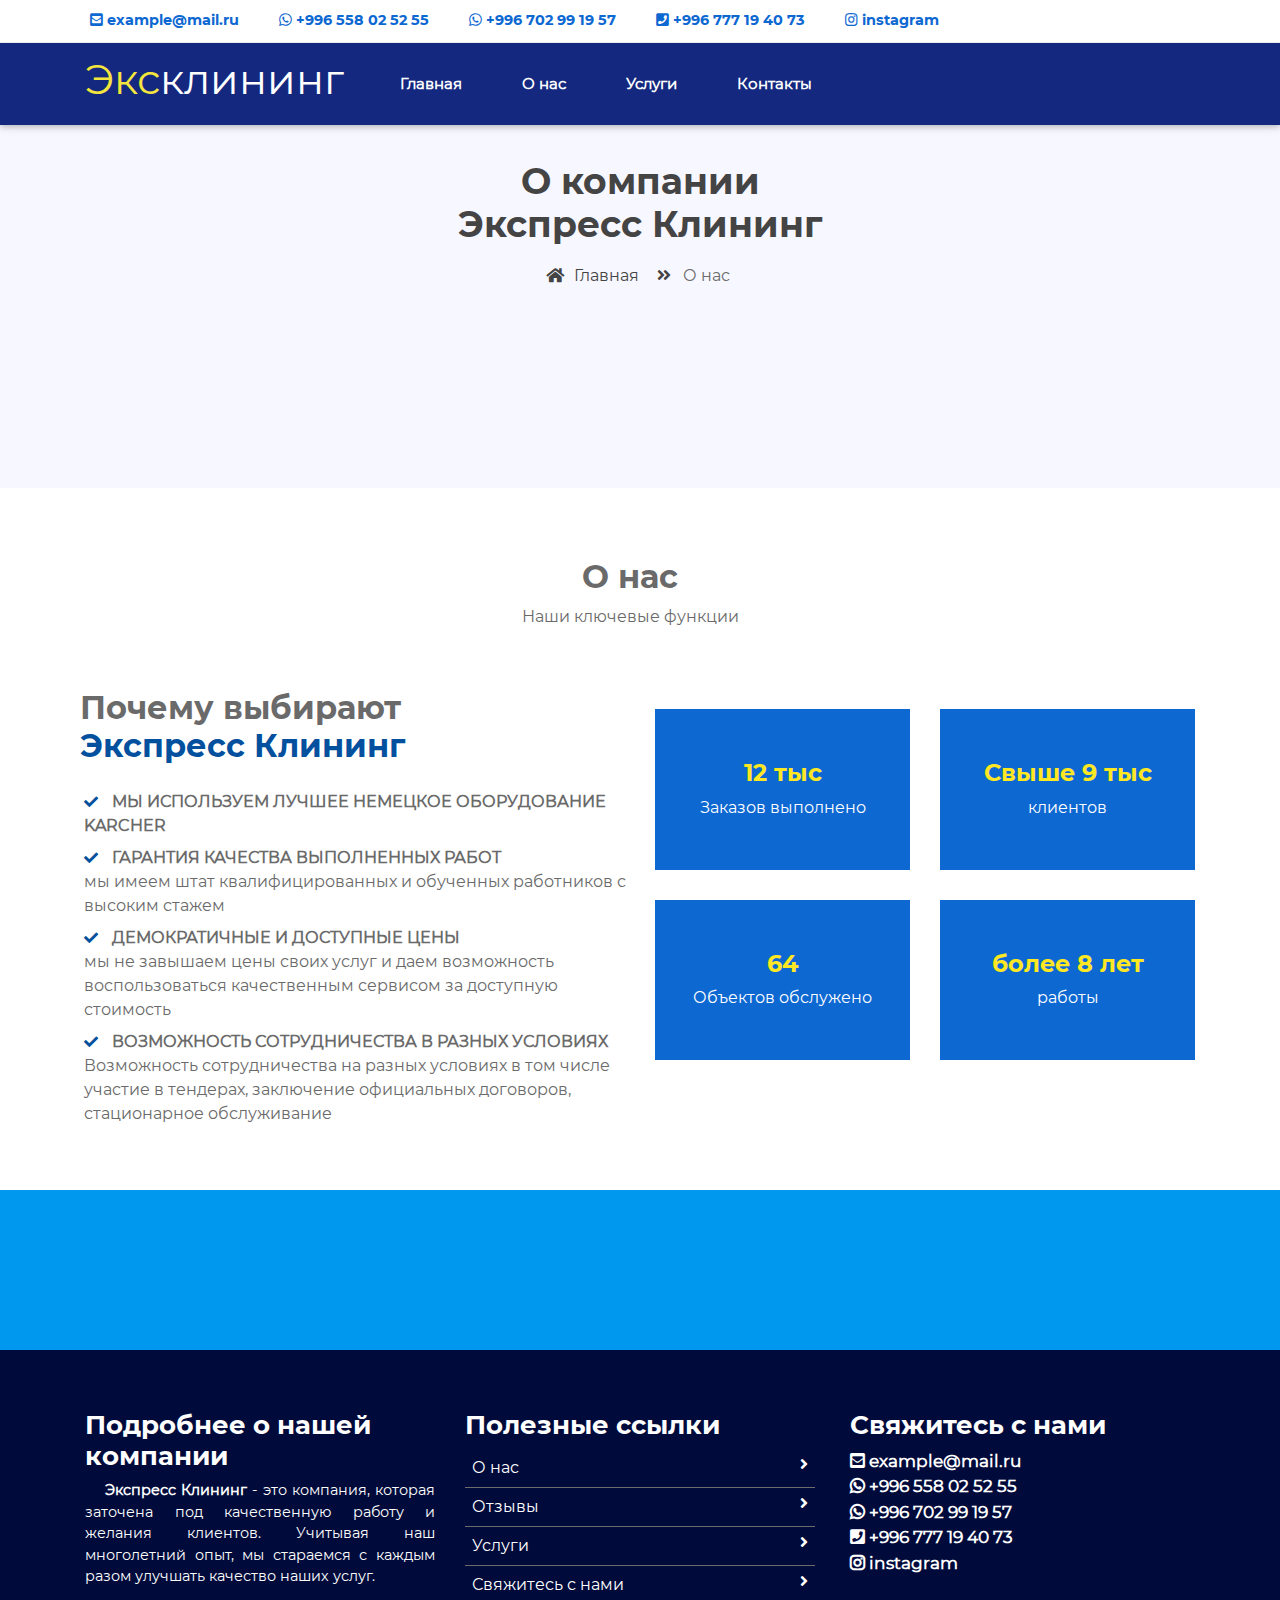
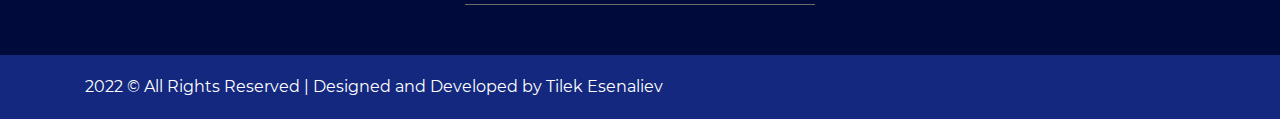
==== commit 7b58af80: "Add files via upload" ====
--- a/about_us.html
+++ b/about_us.html
@@ -4,9 +4,8 @@
 <head>
     <meta charset="utf-8">
     <meta name="viewport" content="width=device-width, initial-scale=1, shrink-to-fit=no">
-    <title>ExClean - О нас</title>
-
-    <link rel="shortcut icon" href="assets/images/fav.jpg">
+    <title>Экспресс Клининг - О нас</title>
+
     <link href="https://fonts.googleapis.com/css?family=Source+Sans+Pro" rel="stylesheet"> 
     <link rel="stylesheet" href="assets/css/bootstrap.min.css">
     <link rel="stylesheet" href="assets/css/fontawsom-all.min.css">
@@ -18,31 +17,27 @@
     <body>
    <!-- ################# Header Starts Here#######################--->
    <header>
+   
     <div class="header-top">
         <div class="container">
             <div class="row">
-                <div class="col-lg-7 col-md-12 left-item">
+                <div class="col-lg-20 col-md-20 left-item">
                     <ul>
-                        <li><i class="fas fa-envelope-square"></i> exclean@mail.ru</li>
-                        <li><i class="fas fa-phone-square"></i> +996 500 78 22 23</li>
-                    </ul>
-                </div>
-                <div class="col-lg-5 d-none d-lg-block right-item">
-                    <ul>
-                        <li> <a href="https://wa.me/+996505959889"><i class="fab fa-whatsapp"></i></a></li>
-                        <li><a href="https://www.instagram.com/p/CR55NGPDk8L/?utm_medium=copy_link"><i class="fab fa-instagram"></i></a></li>
-                        <li> <a href="https://www.facebook.com/ExClean.bishkek/"><i class="fab fa-facebook-f" ></i></a></li>
-                    </ul>
-                </div>
-            </div>
-
+                        <li><i class="fas fa-envelope-square"></i> example@mail.ru</li>
+                        <li><i class="fab fa-whatsapp"></i> +996 558 02 52 55 <a href="https://wa.me/+996558 02 52 55"></a></li>
+                        <li><i class="fab fa-whatsapp"></i> +996 702 99 19 57 <a href="https://wa.me/+996702 99 19 57"></a></li>
+                        <li><i class="fas fa-phone-square"></i> +996 777 19 40 73</li>
+                        <li><i class="fab fa-instagram"></i> instagram<a href="https://www.instagram.com/p/CR55NGPDk8L/?utm_medium=copy_link"></a></li>
+                    </ul>
+                </div>
+            </div>
         </div>
     </div>
     <div id="nav-head" class="header-nav">
         <div class="container">
             <div class="row">
                 <div class="col-md-3 col-sm-12 nav-img">
-                    <a href="index.html"><img src="assets/images/logo.png" alt=""></a>
+                    <a class="navbar-brand" href="index.html">Экс<span>клининг</span></a>
                     <a data-toggle="collapse" data-target="#menu" href="#menu"><i class="fas d-block d-md-none small-menu fa-bars"></i></a>
                 </div>
 
@@ -64,7 +59,7 @@
                <div class="page-nav no-margin row">
                    <div class="container">
                        <div class="row">
-                           <h2>О компании <br>ExClean</h2>
+                           <h2>О компании <br>Экспресс Клининг</h2>
                            <ul>
                                <li> <a href="#"><i class="fas fa-home"></i> Главная</a></li>
                                <li><i class="fas fa-angle-double-right"></i> О нас</li>
@@ -87,7 +82,7 @@
                
                 <div class="col-lg-6 col-md-12 txtr">
                     <h4>Почему выбирают <br>
-                     <span>ExClean </span>   
+                     <span>Экспресс Клининг</span>   
                     </h4>
                    <ul>
                        <li><i class="fa fa-check"></i> <b>МЫ ИСПОЛЬЗУЕМ ЛУЧШЕЕ НЕМЕЦКОЕ ОБОРУДОВАНИЕ KARCHER</b></li>
@@ -218,7 +213,7 @@
             <div class="col-md-4 col-sm-12">
                 <h2>Подробнее о нашей компании</h2>
                 <p>
-                    ExClean - это компания, которая заточена под качественную работу и желания клиентов. Учитывая наш многолетний опыт, мы стараемся с каждым разом улучшать качество наших услуг.
+                    <b>Экспресс Клининг</b>  - это компания, которая заточена под качественную работу и желания клиентов. Учитывая наш многолетний опыт, мы стараемся с каждым разом улучшать качество наших услуг.
                 </p>
             </div>
             <div class="col-md-4 col-sm-12">
@@ -233,8 +228,14 @@
             <div class="col-md-4 col-sm-12 map-img">
                 <h2>Свяжитесь с нами</h2>
                 <address class="md-margin-bottom-40">
-                    Телефон: <a href="tel:+996 500 78 22 23" class="">+996 500 78 22 23</a> <br>
-                    Email: <a href="mailto:exclean@mail.ru" class="">exclean@mail.ru</a><br>
+                    <div class="col-lg-20 col-md-20 left-item">
+                        <ul>
+                            <li><i class="fas fa-envelope-square"></i> example@mail.ru</li>
+                            <li><i class="fab fa-whatsapp"></i> +996 558 02 52 55 <a href="https://wa.me/+996558 02 52 55"></a></li>
+                            <li><i class="fab fa-whatsapp"></i> +996 702 99 19 57 <a href="https://wa.me/+996702 99 19 57"></a></li>
+                            <li><i class="fas fa-phone-square"></i> +996 777 19 40 73</li>
+                            <li><i class="fab fa-instagram"></i> instagram<a href="https://www.instagram.com/exclean.kg/"></a></li>
+                        </ul>
                 </address>
 
             </div>
--- a/assets/css/style.css
+++ b/assets/css/style.css
@@ -14,13 +14,17 @@
   font-family: 'mouse-500';
   src: url("../fonts/Montserrat-Bold.ttf") format("truetype"); }
 /* ===================================== Basic CSS ================================== */
+
+
+
 * {
   margin: 0px;
   padding: 0px;
   list-style: none; }
 
 img {
-  max-width: 100%; }
+  max-width: 100%; 
+}
 
 a {
   text-decoration: none;
@@ -34,6 +38,18 @@
   margin-bottom: 0;
   padding-left: 0; }
 
+  .navbar-brand {
+    display: inline-block;
+    margin-right: 1rem;
+    font-size: 2.6rem;
+    line-height: inherit;
+    white-space: nowrap;
+    color: #f3e53d;
+  }
+    .navbar-brand span {
+     color:white ;
+     position: relative; }
+    
 a:hover,
 a:focus,
 input,
@@ -123,7 +139,7 @@
     text-align: center; }
 
 .page-nav {
-  padding: 40px;
+  padding: 200px;
   text-align: center;
   padding-top: 160px; }
   .page-nav ul {
@@ -244,7 +260,7 @@
       @media screen and (max-width: 916px) {
         header .header-nav .nav-item ul li {
           padding: 30px 10px; } }
-      @media screen and (max-width: 767px) {
+      @media screen and (max-width: auto) {
         header .header-nav .nav-item ul li {
           float: none;
           padding: 14px;
@@ -268,10 +284,12 @@
 
 /* ===================================== Slider CSS ================================== */
 .slider {
+  position: relative;
   height: 650px;
   overflow: hidden;
   background-image: url(../images/slider.jpg);
   padding-top: 150px; }
+  
   .slider .container {
     max-width: 1250px; }
   .slider .slider-titl {
@@ -283,11 +301,24 @@
       .slider .slider-titl {
         width: 100%; } }
   .slider .slid-img {
+    
+    position: relative;
     margin-top: -80px; }
+    @media screen and (max-width: 480px) {
+      .slider{
+        height: 900px;
+      }
+      .slider .slidgb h1 {
+        font-size: 2rem;
+      }
+      .slider .slid-img img {
+        height: 300px;
+        margin: 10px 0;
+      }
+    }
   .slider .slidgb {
     vertical-align: middle;
-    display: flex;
-    margin: auto;
+    margin: 55px 0;
     flex-wrap: wrap; }
     .slider .slidgb h1 {
       color: #0d68d2; }
@@ -295,20 +326,29 @@
       margin-top: 20px;
       font-size: 1.2rem; }
   .slider .bnkji {
+    margin: 30px 0;
     text-align: center;
     width: 100%;
-    padding: 50px; }
+    padding: 10px; }
     .slider .bnkji .btn {
+      position: relative;
       width: 45%;
       margin-left: 10px; }
 
 /* ===================================== Key Features CSS ================================== */
 .latest-features {
+  
   padding: 50px;
   background-color: #FFF; }
+  
   @media screen and (max-width: 940px) {
     .latest-features {
       padding: 50px 10px; } }
+  @media screen and (max-width: 480px) {
+    .latest-features {
+    padding: 0 10px;
+    }
+  }
   .latest-features .single-feature {
     background-color: #FFF;
     margin-bottom: 30px;
